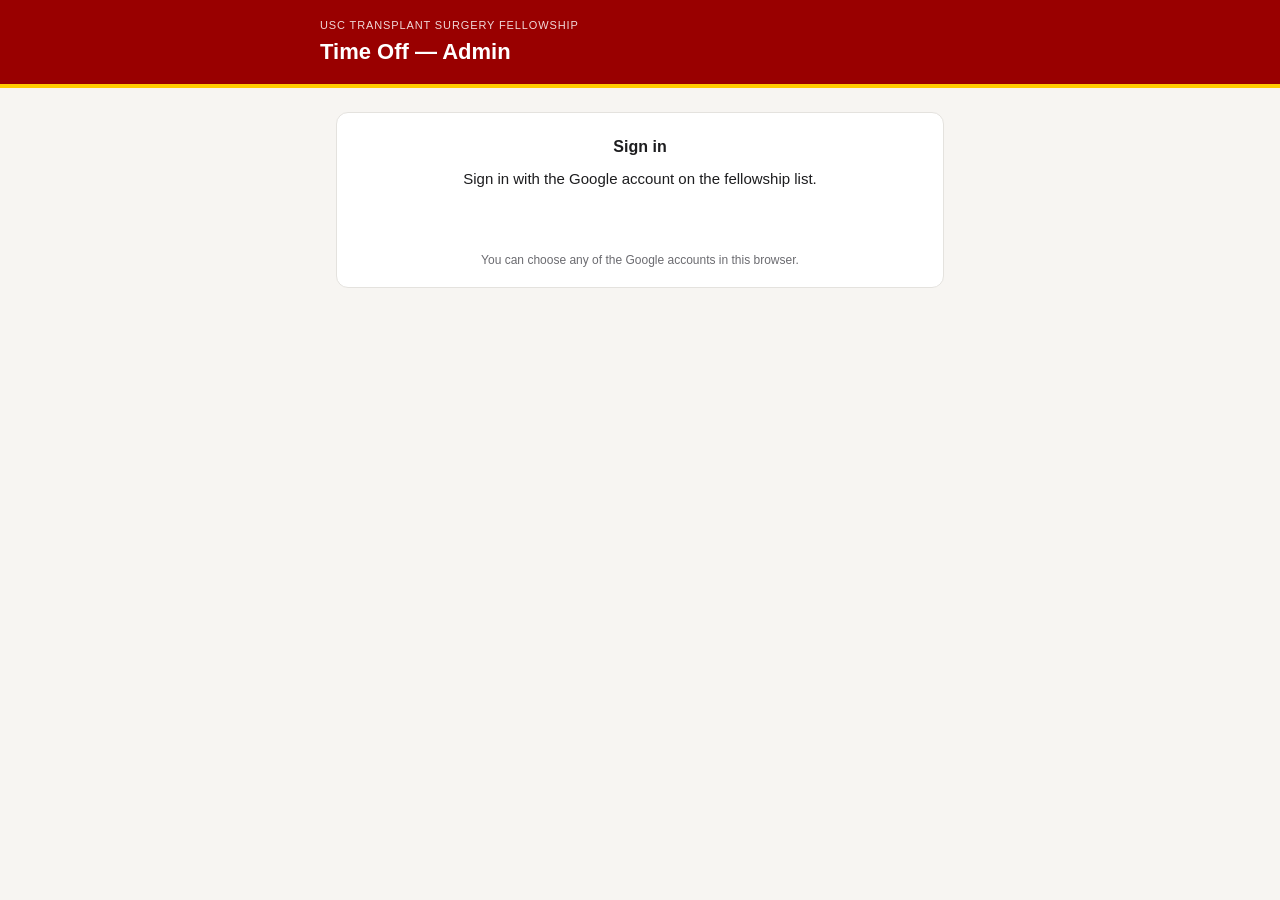
==== admin/index.html @ caee934d "People & access: say why a Google Group status is unknown" ====
<!DOCTYPE html>
<html>
<head>
  <meta charset="utf-8">
  <meta name="viewport" content="width=device-width, initial-scale=1">
  <title>Fellowship Time Off — Admin</title>
  <link rel="icon" href="data:image/svg+xml,%3Csvg xmlns='http://www.w3.org/2000/svg' viewBox='0 0 32 32'%3E%3Crect width='32' height='32' rx='6' fill='%23990000'/%3E%3Cpath d='M9 9h14v3H9zm0 6h14v3H9zm0 6h9v3H9z' fill='%23ffcc00'/%3E%3C/svg%3E">
  <link rel="stylesheet" href="../assets/styles.css">
  <script src="https://accounts.google.com/gsi/client" async></script>
  <script src="../assets/api.js"></script>
</head>
<body>
  <header class="top">
    <div class="top-inner">
      <div class="eyebrow">USC Transplant Surgery Fellowship</div>
      <h1>Time Off — Admin</h1>
      <div class="who" id="who"></div>
    </div>
  </header>

  <div id="auth"><section class="card"><div class="loading">Loading…</div></section></div>
  <main id="app" hidden>
    <section class="card">
      <label class="label" for="month">Month</label>
      <select id="month" aria-label="Month"></select>
      <div class="toolbar">
        <button class="secondary" id="syncBtn" type="button">Sync calendar</button>
        <button class="secondary" id="checkBtn" type="button">Check rules</button>
      </div>
      <div class="syncinfo" id="syncInfo"></div>
    </section>

    <section class="card" id="checkCard" hidden>
      <h2 id="checkTitle">Rule check</h2>
      <div class="status" id="checkStatus" role="status" aria-live="polite"></div>
      <ul class="issues" id="issues"></ul>
    </section>

    <section class="card">
      <h2 id="totalsTitle">Vacation days</h2>
      <table class="totals" id="totals"></table>
      <p class="hint small" id="totalsHint"></p>
    </section>

    <section class="card">
      <h2 id="offTitle">Already off</h2>
      <ul class="offlist" id="offList"></ul>
    </section>

    <section class="card">
      <h2>Make changes</h2>
      <label class="label" for="member">Fellow</label>
      <select id="member" aria-label="Fellow"></select>
      <div class="tabs tabs5" role="tablist">
        <button class="tab" role="tab" data-mode="weekend" type="button">Weekend</button>
        <button class="tab" role="tab" data-mode="vacation" type="button">Vacation</button>
        <button class="tab" role="tab" data-mode="extra" type="button">Extra wknd day</button>
        <button class="tab" role="tab" data-mode="custom" type="button">Custom</button>
        <button class="tab" role="tab" data-mode="remove" type="button">Remove</button>
      </div>
      <label class="override-toggle" id="overrideRow">
        <input type="checkbox" id="override">
        <span><b>Allow even if someone else is off</b><br>Overrides the one-person-off rule. Each service still gets its own cross-cover.</span>
      </label>
      <p class="hint" id="hint"></p>
      <div class="options" id="weekendOptions" role="radiogroup" aria-label="Weekend options"></div>
      <div class="customform" id="customForm">
        <label class="label" for="customLabel">Name of the time off</label>
        <input id="customLabel" type="text" maxlength="80" placeholder="e.g. ASTS Winter Symposium">
        <div class="daterow">
          <div><label class="label" for="customStart">First day</label><input id="customStart" type="date"></div>
          <div><label class="label" for="customEnd">Last day</label><input id="customEnd" type="date"></div>
        </div>
      </div>
      <div class="cal" id="calendar" aria-label="Month calendar"></div>
      <ul class="legend" aria-label="Calendar key">
        <li><span class="swatch tag-other">AB</span> Someone is off (initials)</li>
        <li><span class="swatch tag-mine">AB</span> Selected fellow is off</li>
        <li id="legendSelect"><span class="swatch sel"></span> Selected days</li>
        <li id="legendRemove"><span class="swatch removing"></span> Selected to remove</li>
        <li><span class="swatch wkd"></span> Saturday / Sunday</li>
      </ul>
      <div class="selection" id="selection"></div>
      <button class="primary" id="submit" type="button" disabled>Submit</button>
      <div class="status" id="status" role="status" aria-live="polite"></div>
    </section>

    <section class="card">
      <details id="peopleDetails">
        <summary class="people-summary"><h2>People &amp; access</h2><span class="hint small">Who can use the site, who are admins, and the Google Group</span></summary>
        <div class="status" id="peopleStatus" role="status" aria-live="polite"></div>
        <div id="people"><div class="loading">Loading…</div></div>
      </details>
    </section>
  </main>

  <script>
  (function () {
    var state = { view: null, member: '', mode: 'weekend', weekend: '', picks: {}, confirming: false, override: false, busy: false };
    var DOW = ['Sun', 'Mon', 'Tue', 'Wed', 'Thu', 'Fri', 'Sat'];
    function $(id) { return document.getElementById(id); }
    function el(tag, cls, text) {
      var e = document.createElement(tag);
      if (cls) e.className = cls;
      if (text != null) e.textContent = text;
      return e;
    }
    function clear(node) { while (node.firstChild) node.removeChild(node.firstChild); }
    function addDays(key, n) {
      var p = key.split('-').map(Number);
      return new Date(Date.UTC(p[0], p[1] - 1, p[2] + n)).toISOString().slice(0, 10);
    }
    function dayLabel(key) {
      var p = key.split('-').map(Number);
      return DOW[new Date(Date.UTC(p[0], p[1] - 1, p[2])).getUTCDay()] + ' ' + p[1] + '/' + p[2];
    }
    function initials(name) {
      return String(name).split(/\s+/).filter(Boolean).map(function (w) { return w[0]; }).join('').slice(0, 3).toUpperCase();
    }
    function plural(n, word) { return n + ' ' + word + (n === 1 ? '' : 's'); }
    function picked() { return Object.keys(state.picks).sort(); }

    /* ── server calls ── */
    // One request at a time: a second tap or Enter while waiting is ignored.
    function call(fn, args, onOk) {
      if (state.busy) return;
      state.busy = true;
      document.body.classList.add('busy');
      var done = function () { state.busy = false; state.confirming = false; document.body.classList.remove('busy'); };
      TimeOffApi.run(fn, args, function (res) { done(); onOk(res); if (state.view) renderSelection(); }, function (err) {
          done();
          var lines = [err && err.message ? err.message : String(err)];
          if (!state.view) lines.push('Reload the page to try again.');
          showStatus('error', 'Something went wrong', lines);
          if (state.view) renderSelection();
        });
    }
    function load(month, sync) {
      showStatus('', '', []);
      call(sync ? 'apiAdminSync' : 'apiAdminGetMonth', [month || '', state.member], render);
    }

    /* ── rendering ── */
    function render(view) {
      // A new month starts the custom form fresh, so old dates can't be sent for the wrong month.
      if (!state.view || state.view.month !== view.month) { $('customLabel').value = ''; $('customStart').value = ''; $('customEnd').value = ''; }
      state.view = view;
      state.member = view.member;
      resetSelection();
      renderSelect($('month'), view.months.map(function (m) { return [m.value, m.label]; }), view.month);
      renderSelect($('member'), view.members.map(function (n) { return [n, n]; }), view.member);
      $('syncInfo').textContent = view.sync ? 'Read from Google Calendar ' + view.sync.at + ': ' +
        plural(view.sync.timeOffEvents, 'time-off event') + ', ' + plural(view.sync.serviceEvents, 'service event') + '.' : '';
      renderTotals();
      renderOffList();
      renderActions();
    }

    function renderSelect(sel, options, value) {
      clear(sel);
      options.forEach(function (o) {
        var opt = el('option', null, o[1]);
        opt.value = o[0];
        if (o[0] === value) opt.selected = true;
        sel.appendChild(opt);
      });
    }

    function renderTotals() {
      var t = $('totals');
      clear(t);
      var r = state.view.rules;
      $('totalsTitle').textContent = 'Vacation days, ' + (state.view.tallies[0] ? state.view.tallies[0].yearLabel : '');
      $('totalsHint').textContent = r.countedDays + ' days in any time off that isn’t a weekend (vacation, conferences, …). Limit ' + r.vacationLimit + ' per year.';
      var head = el('tr');
      ['Fellow', 'Used', 'Planned', 'Left'].forEach(function (h) { head.appendChild(el('th', null, h)); });
      t.appendChild(head);
      state.view.tallies.forEach(function (r) {
        var tr = el('tr');
        tr.appendChild(el('td', null, r.name));
        tr.appendChild(el('td', 'num', String(r.used)));
        tr.appendChild(el('td', 'num', String(r.planned)));
        tr.appendChild(el('td', 'num' + (r.remaining <= 3 ? ' low' : ''), String(r.remaining)));
        t.appendChild(tr);
      });
    }

    function renderOffList() {
      $('offTitle').textContent = 'Already off in ' + state.view.monthLabel;
      var list = $('offList');
      clear(list);
      if (!state.view.offPeriods.length) { list.appendChild(el('li', 'empty', 'No one is off this month.')); return; }
      state.view.offPeriods.forEach(function (p) {
        var li = el('li');
        li.appendChild(el('b', null, p.name));
        li.appendChild(document.createTextNode(' (' + p.service + ') — ' + p.reason));
        li.appendChild(el('span', 'when', p.label));
        var cover = el('span', 'cover');
        if (p.crossCover.length) {
          cover.appendChild(document.createTextNode('Cross-cover: '));
          p.crossCover.forEach(function (c, i) {
            if (i) cover.appendChild(document.createTextNode('; '));
            cover.appendChild(el('b', null, c.name));
            cover.appendChild(document.createTextNode(' (' + c.service + (c.partial ? ', ' + c.label : '') + ')'));
          });
        } else {
          cover.classList.add('missing');
          cover.textContent = 'Cross-cover: none on the calendar';
        }
        li.appendChild(cover);
        li.appendChild(overrideForm(p));
        list.appendChild(li);
      });
    }

    /* "Change cross-cover" for one time-off period */
    function overrideForm(p) {
      var d = el('details', 'override');
      d.appendChild(el('summary', null, 'Change cross-cover'));
      var who = el('select');
      renderSelect(who, [['', 'Choose who covers…']].concat(state.view.members.filter(function (n) { return n !== (p.canonicalName || p.name); })
        .map(function (n) { return [n, n]; })), '');
      var days = [];
      for (var k = p.startKey; k <= p.lastKey; k = addDays(k, 1)) days.push([k, dayLabel(k)]);
      var from = el('select'), to = el('select');
      renderSelect(from, days, p.startKey);
      renderSelect(to, days, p.lastKey);
      var row = el('div', 'daterow');
      var f1 = el('div'); f1.appendChild(el('span', 'label', 'From')); f1.appendChild(from);
      var f2 = el('div'); f2.appendChild(el('span', 'label', 'Through')); f2.appendChild(to);
      row.appendChild(f1); row.appendChild(f2);
      var btn = el('button', 'primary small', 'Set cross-cover');
      btn.type = 'button';
      btn.addEventListener('click', function () {
        if (!who.value) { showStatus('error', 'Choose who should cross-cover', []); return; }
        call('apiAdminSetCrossCover', [state.view.month, state.member, p.id, from.value, to.value, who.value], afterChange('Cross-cover updated'));
      });
      var whoLabel = el('span', 'label', 'Cross-cover');
      d.appendChild(whoLabel); d.appendChild(who); d.appendChild(row); d.appendChild(btn);
      return d;
    }

    function resetSelection() {
      state.weekend = '';
      state.picks = {};
      state.confirming = false;
    }

    function renderActions() {
      var v = state.view, mode = state.mode;
      Array.prototype.forEach.call(document.querySelectorAll('.tab'), function (t) {
        t.setAttribute('aria-selected', t.getAttribute('data-mode') === mode ? 'true' : 'false');
      });
      var name = v.member, r = v.rules;
      var hints = {
        weekend: 'Give ' + name + ' a ' + r.weekendDays + ' weekend. Same rules as fellows (' + (r.weekendsPerMonth === 1 ? 'one' : r.weekendsPerMonth) +
          ' per month, one person off at a time unless overridden), but past dates are allowed.',
        vacation: 'Tap days (' + r.vacationDays + ') to give ' + name + ' vacation. ' + name + ' has ' + plural(tallyFor(name).remaining, 'day') + ' left. Past dates are allowed.',
        extra: v.fiveWeekends
          ? v.monthLabel + ' has ' + r.extraWeekendMin + ' weekends. Tap a ' + r.extraWeekendDays + ' to give ' + name + ' an extra weekend day (each day separately).'
          : v.monthLabel + ' has fewer than ' + r.extraWeekendMin + ' weekends, so there are no extra weekend days to assign.',
        custom: 'Add time off for ' + name + ' such as a conference. It is titled "' + name + ' - <name>" and its ' + r.countedDays +
          ' days count toward the ' + r.vacationLimit + ' days.',
        remove: 'Tap ' + name + '’s days (yellow) to remove them, past or future. ' + (r.weekendsRemovedWhole ? 'Weekends are removed whole. ' : '') +
          'Matching cross-cover is removed too.',
      };
      $('hint').textContent = hints[mode];
      $('overrideRow').style.display = mode === 'remove' ? 'none' : '';
      $('override').checked = state.override;
      $('weekendOptions').style.display = mode === 'weekend' ? '' : 'none';
      $('customForm').style.display = mode === 'custom' ? '' : 'none';
      $('legendRemove').style.display = mode === 'remove' ? '' : 'none';
      $('legendSelect').style.display = mode === 'remove' ? 'none' : '';
      if (mode === 'custom') {
        $('customStart').min = v.month + '-01';
        $('customStart').max = v.grid.filter(function (c) { return c.inMonth; }).slice(-1)[0].key;
      }
      renderWeekendOptions();
      renderCalendar();
      renderSelection();
    }

    function tallyFor(name) {
      return state.view.tallies.filter(function (t) { return t.name === name; })[0] || state.view.tally;
    }

    function renderWeekendOptions() {
      var box = $('weekendOptions');
      clear(box);
      if (state.mode !== 'weekend') return;
      (state.override ? state.view.weekendOptionsOverride : state.view.weekendOptions).forEach(function (o) {
        var b = el('button', 'option');
        b.type = 'button';
        b.setAttribute('role', 'radio');
        b.setAttribute('aria-checked', state.weekend === o.startKey ? 'true' : 'false');
        b.disabled = !o.available;
        b.appendChild(el('span', 'dot'));
        var text = el('span');
        text.appendChild(el('b', null, o.label));
        text.appendChild(el('small', null, o.available ? 'Cross-cover: ' + (o.crossCover.join(', ') || 'none needed') : o.reason));
        b.appendChild(text);
        b.addEventListener('click', function () {
          state.weekend = state.weekend === o.startKey ? '' : o.startKey;
          showStatus('', '', []);
          renderCalendar();
          renderWeekendOptions();
          renderSelection();
        });
        box.appendChild(b);
      });
    }

    function customDays() {
      var a = $('customStart').value, b = $('customEnd').value || a, days = [];
      if (!a || b < a) return days;
      for (var k = a; k <= b && days.length < 62; k = addDays(k, 1)) days.push(k);
      return days;
    }

    function cellAction(c) {
      if (state.mode === 'vacation' && (state.override ? c.vacationOkOverride : c.vacationOk)) return function () { togglePicks([c.key]); };
      if (state.mode === 'extra' && (state.override ? c.extraOkOverride : c.extraOk)) return function () { togglePicks([c.key]); };
      if (state.mode === 'remove' && c.removeDays.length) return function () { togglePicks(c.removeDays); };
      return null;
    }

    function renderCalendar() {
      var cal = $('calendar');
      clear(cal);
      DOW.forEach(function (d) { cal.appendChild(el('div', 'dow', d)); });
      var chosen = {};
      if (state.mode === 'weekend' && state.weekend) for (var i = 0; i < state.view.rules.weekendLength; i++) chosen[addDays(state.weekend, i)] = true;
      if (state.mode === 'custom') customDays().forEach(function (k) { chosen[k] = true; });
      state.view.grid.forEach(function (c) {
        var action = cellAction(c);
        var cell = el(action ? 'button' : 'div', 'cell');
        if (action) { cell.type = 'button'; cell.classList.add('ok'); cell.addEventListener('click', action); }
        else if (['vacation', 'extra', 'remove'].indexOf(state.mode) !== -1 && c.inMonth) cell.classList.add('muted');
        if (!c.inMonth) cell.classList.add('out');
        var dow = new Date(c.key + 'T12:00:00Z').getUTCDay();
        if (dow === 0 || dow === 6) cell.classList.add('weekendday');
        if (c.off.some(function (o) { return o.mine; })) cell.classList.add('mine');
        if (chosen[c.key] || (state.picks[c.key] && state.mode !== 'remove')) cell.classList.add('sel');
        if (state.picks[c.key] && state.mode === 'remove') cell.classList.add('sel', 'removing');
        cell.appendChild(el('span', 'num', String(c.day)));
        c.off.forEach(function (o) {
          var tag = el('span', 'tag', initials(o.name));
          tag.title = o.name + (o.reason ? ' – ' + o.reason : '');
          cell.appendChild(tag);
        });
        cell.setAttribute('aria-label', dayLabel(c.key) + (c.off.length ? ', off: ' + c.off.map(function (o) { return o.name; }).join(', ') : ''));
        cal.appendChild(cell);
      });
    }

    function togglePicks(days) {
      var allOn = days.every(function (d) { return state.picks[d]; });
      days.forEach(function (d) { if (allOn) delete state.picks[d]; else state.picks[d] = true; });
      state.confirming = false;
      showStatus('', '', []);
      renderCalendar();
      renderSelection();
    }

    function renderSelection() {
      var box = $('selection'), btn = $('submit'), mode = state.mode, name = state.view.member;
      clear(box);
      var days = picked(), text = '', label = 'Submit', enabled = false;
      if (mode === 'weekend') {
        enabled = !!state.weekend;
        text = state.weekend ? 'Weekend for ' + name + ': ' + dayLabel(state.weekend) + ' – ' + dayLabel(addDays(state.weekend, state.view.rules.weekendLength - 1)) : '';
        label = 'Add weekend';
      } else if (mode === 'vacation' || mode === 'extra') {
        enabled = days.length > 0;
        text = days.length ? (mode === 'vacation' ? 'Vacation' : 'Extra weekend days') + ' for ' + name + ': ' + days.map(dayLabel).join(', ') : '';
        label = !days.length ? (mode === 'vacation' ? 'Add vacation days' : 'Add extra weekend days')
          : mode === 'vacation' ? 'Add ' + plural(days.length, 'vacation day') : 'Add ' + plural(days.length, 'extra weekend day');
      } else if (mode === 'custom') {
        var cd = customDays(), lbl = $('customLabel').value.trim();
        enabled = cd.length > 0 && !!lbl;
        text = cd.length ? '"' + name + ' - ' + (lbl || '…') + '": ' + dayLabel(cd[0]) + (cd.length > 1 ? ' – ' + dayLabel(cd[cd.length - 1]) : '') +
          ' (' + plural(cd.filter(function (k) { var w = new Date(k + 'T12:00:00Z').getUTCDay(); return w > 0 && w < 6; }).length, 'weekday') + ' counted)' : '';
        label = 'Add time off';
      } else {
        enabled = days.length > 0;
        text = days.length ? 'Remove from ' + name + ': ' + days.map(dayLabel).join(', ') : '';
        label = !days.length ? 'Remove' : state.confirming ? 'Tap again to confirm removing ' + plural(days.length, 'day') : 'Remove ' + plural(days.length, 'day');
      }
      if (text) box.appendChild(el('span', null, text));
      btn.disabled = !enabled;
      btn.textContent = label;
      btn.classList.toggle('danger', mode === 'remove');
    }

    function showStatus(kind, title, lines) {
      var box = $('status');
      clear(box);
      if (!kind) return;
      var div = el('div', 'box ' + kind);
      div.appendChild(el('b', null, title));
      if (lines.length) {
        var ul = el('ul');
        lines.forEach(function (l) { ul.appendChild(el('li', null, l)); });
        div.appendChild(ul);
      }
      box.appendChild(div);
      box.scrollIntoView({ behavior: 'smooth', block: 'nearest' });
    }

    function afterChange(title) {
      return function (res) {
        if (!res.ok) { showStatus('error', 'Not saved', res.errors); return; }
        markIssuesStale();
        render(res.view);
        showStatus('ok', title, res.lines.concat(res.notes || []));
      };
    }

    function submit() {
      if (!state.view || state.busy) return;
      var m = state.view.month, who = state.member, mode = state.mode;
      var ov = state.override && mode !== 'remove';
      if (mode === 'weekend') call('apiAdminRequestWeekend', [m, who, state.weekend, ov], afterChange('Added to the calendar'));
      else if (mode === 'vacation') call('apiAdminRequestVacation', [m, who, picked(), ov], afterChange('Added to the calendar'));
      else if (mode === 'extra') call('apiAdminAddExtraWeekendDays', [m, who, picked(), ov], afterChange('Added to the calendar'));
      else if (mode === 'custom') {
        var cd = customDays();
        call('apiAdminAddCustom', [m, who, $('customLabel').value, cd[0], cd[cd.length - 1], ov], function (res) {
          afterChange('Added to the calendar')(res);
          if (res.ok) { $('customLabel').value = ''; $('customStart').value = ''; $('customEnd').value = ''; renderSelection(); }
        });
      } else {
        if (!state.confirming) { state.confirming = true; renderSelection(); return; }
        call('apiAdminRemove', [m, who, picked()], afterChange('Removed from the calendar'));
      }
    }

    function renderIssues(res, scroll) {
      $('checkCard').hidden = false;
      $('checkTitle').textContent = 'Rule check, ' + res.yearLabel + ': ' + (res.issues.length ? plural(res.issues.length, 'issue') : 'no issues');
      var list = $('issues');
      clear(list);
      if (!res.issues.length) list.appendChild(el('li', 'empty', 'Everything on the calendar follows the rules.'));
      if (res.overridden) list.appendChild(el('li', 'empty', plural(res.overridden, 'overlap') + ' approved (admin override or marked as intended) ' +
        (res.overridden === 1 ? 'is' : 'are') + ' not listed.'));
      res.issues.forEach(function (i) {
        var li = el('li');
        li.appendChild(el('span', 'when', dayLabel(i.startKey)));
        li.appendChild(document.createTextNode(i.message));
        if (i.fixes && i.fixes.length) {
          var box = el('div', 'fixes');
          i.fixes.forEach(function (f) { box.appendChild(fixControl(f)); });
          li.appendChild(box);
        }
        if (i.hint) li.appendChild(el('span', 'fixhint', i.hint));
        list.appendChild(li);
      });
      if (scroll !== false) $('checkCard').scrollIntoView({ behavior: 'smooth', block: 'start' });
    }

    /* One fix button (with a list to choose from, if it has choices). Changes that remove something ask twice. */
    function fixControl(f) {
      var row = el('div', 'fix'), sel = null;
      if (f.choices) {
        row.appendChild(el('span', 'fixlabel', f.label));
        sel = el('select');
        sel.setAttribute('aria-label', f.label);
        renderSelect(sel, f.choices.map(function (c) { return [c.value, c.label]; }), f.choices[0].value);
        row.appendChild(sel);
      }
      var btn = el('button', 'secondary small' + (f.type === 'approve' ? '' : ' fixbtn'), f.button || f.label);
      btn.type = 'button';
      var details = el('ul', 'fixdetails');
      details.hidden = true;
      (f.details || []).forEach(function (d) { details.appendChild(el('li', null, d)); });
      var armed = false;
      btn.addEventListener('click', function () {
        if (!state.view || state.busy) return;
        if (f.confirm && !armed) {
          armed = true;
          btn.textContent = 'Tap again to confirm';
          btn.classList.add('armed');
          details.hidden = !(f.details || []).length;
          return;
        }
        call('apiAdminFix', [state.view.month, state.member, f, sel ? sel.value : ''], function (res) {
          if (!res.ok) {
            armed = false; btn.textContent = f.button || f.label; btn.classList.remove('armed');
            showCheckStatus('error', 'Not changed', res.errors);
            return;
          }
          render(res.view);
          renderIssues(res.check, false);
          showCheckStatus('ok', 'Fixed', res.lines);
        });
      });
      if (sel) sel.addEventListener('change', function () { armed = false; btn.textContent = f.button || f.label; btn.classList.remove('armed'); details.hidden = true; });
      row.appendChild(btn);
      row.appendChild(details);
      return row;
    }

    function showCheckStatus(kind, title, lines) {
      var box = $('checkStatus');
      clear(box);
      if (!kind) return;
      var div = el('div', 'box ' + kind);
      div.appendChild(el('b', null, title));
      if (lines.length) {
        var ul = el('ul');
        lines.forEach(function (l) { ul.appendChild(el('li', null, l)); });
        div.appendChild(ul);
      }
      box.appendChild(div);
      $('checkCard').scrollIntoView({ behavior: 'smooth', block: 'start' });
    }

    // After any change the rule check may be out of date, so hide it until it's run again.
    function markIssuesStale() { $('checkCard').hidden = true; }

    /* ── People & access ── */
    var people = null, peopleEdit = '', peopleLoaded = false;

    function loadPeople() {
      if (state.busy) { setTimeout(loadPeople, 300); return; }
      call('apiAdminGetPeople', [], function (p) { people = p; peopleLoaded = true; renderPeople(); });
    }

    function changePeople(change) {
      call('apiAdminChangePeople', [change], function (res) {
        if (!res.ok) { showPeopleStatus('error', 'Not changed', res.errors); return; }
        people = res.people;
        peopleEdit = '';
        renderPeople();
        showPeopleStatus('ok', 'Saved', res.lines);
        if (/fellow/.test(change.type) && state.view) {
          // The fellow picker and totals above come from the list: refresh them.
          if (!people.fellows.some(function (f) { return f.name === state.member; })) state.member = '';
          load(state.view.month, false);
        }
      });
    }

    function showPeopleStatus(kind, title, lines) {
      var box = $('peopleStatus');
      clear(box);
      if (!kind) return;
      var div = el('div', 'box ' + kind);
      div.appendChild(el('b', null, title));
      if (lines.length) { var ul = el('ul'); lines.forEach(function (l) { ul.appendChild(el('li', null, l)); }); div.appendChild(ul); }
      box.appendChild(div);
    }

    function smallButton(text, cls, fn) {
      var b = el('button', 'secondary small ' + (cls || ''), text);
      b.type = 'button';
      b.addEventListener('click', fn);
      return b;
    }
    // Buttons that remove someone ask twice.
    function confirmButton(text, fn) {
      var armed = false, b = smallButton(text, '', function () {
        if (!armed) { armed = true; b.textContent = 'Tap again to confirm'; b.classList.add('armed'); return; }
        fn();
      });
      return b;
    }
    function field(label, value, placeholder, type) {
      var wrap = el('label', 'people-field');
      wrap.appendChild(el('span', 'label', label));
      var i = el('input');
      i.type = type || 'text'; i.value = value || ''; i.placeholder = placeholder || ''; i.autocomplete = 'off';
      wrap.appendChild(i);
      return { wrap: wrap, input: i };
    }

    /* Add or edit a fellow. f = null to add. */
    function fellowForm(f) {
      var form = el('div', 'people-form');
      var name = field('Name, exactly as in calendar titles', f && f.name, 'e.g. Dylan Russell');
      var email = field('Google account email they sign in with', f && f.email, 'name@gmail.com', 'email');
      var aliases = field('Other spellings in old calendar events (optional, comma-separated)', f && f.aliases.join(', '), 'e.g. Ellie Heidorn');
      [name, email, aliases].forEach(function (x) { form.appendChild(x.wrap); });
      var row = el('div', 'people-actions');
      row.appendChild(smallButton(f ? 'Save' : 'Add fellow', 'strong', function () {
        changePeople(f ? { type: 'edit-fellow', key: f.email, name: name.input.value, email: email.input.value, aliases: aliases.input.value }
                       : { type: 'add-fellow', name: name.input.value, email: email.input.value, aliases: aliases.input.value });
      }));
      if (f) row.appendChild(smallButton('Cancel', '', function () { peopleEdit = ''; renderPeople(); }));
      form.appendChild(row);
      return form;
    }

    function renderPeople() {
      var box = $('people');
      clear(box);
      if (!people) return;

      box.appendChild(el('h3', 'people-h', 'Fellows (' + people.fellows.length + ')'));
      var note = el('p', 'hint small', 'Fellows sign in with the email below and must also be members of the Google Group ' + people.groupEmail +
        '. Google doesn’t let the site add or remove group members, so do that on the group’s page' + (people.groupMembersUrl ? ': ' : '.'));
      if (people.groupMembersUrl) { var a = el('a', null, 'open the group’s members'); a.href = people.groupMembersUrl; a.target = '_blank'; a.rel = 'noopener'; note.appendChild(a); note.appendChild(document.createTextNode('.')); }
      box.appendChild(note);
      var list = el('ul', 'people-list');
      people.fellows.forEach(function (f) {
        var li = el('li');
        if (peopleEdit === f.email) { li.appendChild(fellowForm(f)); list.appendChild(li); return; }
        li.appendChild(el('b', null, f.name));
        var chip = f.inGroup === true ? el('span', 'chip ok', 'In Google Group') : f.inGroup === false ? el('span', 'chip bad', 'Not in Google Group') : el('span', 'chip muted', 'Group status unknown');
        li.appendChild(chip);
        li.appendChild(el('span', 'people-email', f.email));
        if (f.inGroup == null) li.appendChild(el('span', 'people-email', 'Google’s group check didn’t answer' + (f.groupError ? ' (' + f.groupError + ')' : '') + '. Usually temporary: press Sync calendar or reload in a minute.'));
        if (f.aliases.length) li.appendChild(el('span', 'people-email', 'Also written: ' + f.aliases.join(', ')));
        var row = el('div', 'people-actions');
        row.appendChild(smallButton('Edit', '', function () { peopleEdit = f.email; showPeopleStatus('', '', []); renderPeople(); }));
        row.appendChild(confirmButton('Remove', function () { changePeople({ type: 'remove-fellow', key: f.email }); }));
        li.appendChild(row);
        list.appendChild(li);
      });
      if (!people.fellows.length) list.appendChild(el('li', 'empty', 'No fellows yet.'));
      box.appendChild(list);
      var add = el('details', 'override people-add');
      add.appendChild(el('summary', null, 'Add a fellow'));
      add.appendChild(fellowForm(null));
      box.appendChild(add);

      box.appendChild(el('h3', 'people-h', 'Admins (' + people.admins.length + ')'));
      box.appendChild(el('p', 'hint small', 'Admins can use this page. They don’t need to be fellows or in the Google Group.'));
      var admins = el('ul', 'people-list');
      people.admins.forEach(function (a) {
        var li = el('li');
        li.appendChild(el('b', null, a.email));
        if (a.owner) li.appendChild(el('span', 'chip muted', 'Fellowship account · always an admin'));
        if (a.you) li.appendChild(el('span', 'chip muted', 'You'));
        if (!a.owner && !a.you) { var row = el('div', 'people-actions'); row.appendChild(confirmButton('Remove admin', function () { changePeople({ type: 'remove-admin', email: a.email }); })); li.appendChild(row); }
        admins.appendChild(li);
      });
      box.appendChild(admins);
      var addAdmin = el('div', 'people-form people-inline');
      var adminEmail = field('Add an admin (Google account email)', '', 'name@gmail.com', 'email');
      addAdmin.appendChild(adminEmail.wrap);
      addAdmin.appendChild(smallButton('Add admin', 'strong', function () { changePeople({ type: 'add-admin', email: adminEmail.input.value }); }));
      box.appendChild(addAdmin);

      if (people.log.length) {
        box.appendChild(el('h3', 'people-h', 'Recent changes'));
        var log = el('ul', 'people-log');
        people.log.forEach(function (x) { log.appendChild(el('li', null, x.at + ' · ' + x.by + ': ' + x.what)); });
        box.appendChild(log);
      }
    }

    /* ── wiring ── */
    $('month').addEventListener('change', function (e) { if (!state.view) return; markIssuesStale(); load(e.target.value, false); });
    $('member').addEventListener('change', function (e) { if (!state.view) return; state.member = e.target.value; load(state.view.month, false); });
    $('syncBtn').addEventListener('click', function () { markIssuesStale(); load(state.view ? state.view.month : '', true); });
    $('checkBtn').addEventListener('click', function () {
      call('apiAdminCheckRules', [state.view ? state.view.month : ''], function (res) { showCheckStatus('', '', []); renderIssues(res); });
    });
    Array.prototype.forEach.call(document.querySelectorAll('.tab'), function (t) {
      t.addEventListener('click', function () {
        if (!state.view || state.busy) return;
        state.mode = t.getAttribute('data-mode');
        resetSelection();
        showStatus('', '', []);
        renderActions();
      });
    });
    ['customLabel', 'customStart', 'customEnd'].forEach(function (id) {
      $(id).addEventListener('input', function () {
        if (!state.view) return;
        if (id === 'customStart' && (!$('customEnd').value || $('customEnd').value < $('customStart').value)) $('customEnd').value = $('customStart').value;
        renderCalendar();
        renderSelection();
      });
    });
    $('override').addEventListener('change', function (e) {
      if (!state.view) return;
      state.override = e.target.checked;
      state.weekend = '';
      state.picks = {};
      showStatus('', '', []);
      renderActions();
    });
    $('submit').addEventListener('click', submit);
    $('peopleDetails').addEventListener('toggle', function () { if ($('peopleDetails').open && !peopleLoaded) loadPeople(); });
    TimeOffApi.start({ need: 'admin', fellowUrl: '../', onReady: function () { load('', true); } });
  })();
  </script>
</body>
</html>
---- assets/styles.css ----
:root {
  --cardinal: #990000;
  --cardinal-soft: #f6e6e6;
  --gold: #ffcc00;
  --gold-soft: #fff4cc;
  --ink: #1d1d1f;
  --muted: #6b6b70;
  --line: #e4e2de;
  --bg: #f7f5f2;
  --card: #ffffff;
  --ok: #1d7a46;
  --ok-soft: #e5f3eb;
  --err: #b3261e;
  --err-soft: #fbe9e7;
  --radius: 12px;
}
@media (prefers-color-scheme: dark) {
  :root {
    --cardinal: #ff8a80;
    --cardinal-soft: #3a2223;
    --gold: #ffd54f;
    --gold-soft: #3a3320;
    --ink: #f1efec;
    --muted: #a6a3a0;
    --line: #34322f;
    --bg: #1b1a19;
    --card: #252321;
    --ok: #7bd3a0;
    --ok-soft: #1f3328;
    --err: #ff8a80;
    --err-soft: #3a2223;
  }
}

* { box-sizing: border-box; }
body {
  margin: 0;
  background: var(--bg);
  color: var(--ink);
  font: 15px/1.45 -apple-system, BlinkMacSystemFont, "Segoe UI", Helvetica, Arial, sans-serif;
}
.top {
  background: #990000;
  color: #fff;
  padding: 18px 16px 14px;
  border-bottom: 4px solid #ffcc00;
}
.top-inner, main, #auth { max-width: 640px; margin: 0 auto; }
#auth { padding: 12px 16px 0; }
#auth[hidden] { display: none; }
.eyebrow { font-size: 11px; letter-spacing: .08em; text-transform: uppercase; opacity: .85; }
h1 { margin: 2px 0 0; font-size: 22px; }
.who { font-size: 13px; opacity: .9; margin-top: 2px; }
main { padding: 12px 16px 40px; }

.card {
  background: var(--card);
  border: 1px solid var(--line);
  border-radius: var(--radius);
  padding: 14px 16px;
  margin-top: 12px;
}
h2 { font-size: 16px; margin: 0 0 10px; }
.label { display: block; font-size: 13px; color: var(--muted); margin-bottom: 4px; }
select {
  width: 100%;
  font: inherit;
  padding: 10px 12px;
  border-radius: 10px;
  border: 1px solid var(--line);
  background: var(--card);
  color: var(--ink);
}

/* vacation tally */
.tally-head { font-size: 13px; color: var(--muted); margin-bottom: 8px; }
.stats { display: grid; grid-template-columns: repeat(3, 1fr); gap: 8px; }
.stat { background: var(--bg); border-radius: 10px; padding: 8px 10px; }
.stat b { display: block; font-size: 22px; line-height: 1.1; font-variant-numeric: tabular-nums; }
.stat span { font-size: 12px; color: var(--muted); }
.stat.remaining b { color: var(--cardinal); }

/* who is off */
.offlist { list-style: none; margin: 0; padding: 0; }
.offlist li { padding: 8px 0; border-top: 1px solid var(--line); }
.offlist li:first-child { border-top: 0; padding-top: 0; }
.offlist .when { display: block; font-size: 13px; color: var(--muted); }
.offlist .you { font-size: 11px; font-weight: 600; background: var(--gold-soft); padding: 1px 6px; border-radius: 4px; margin-left: 4px; }
.empty { color: var(--muted); margin: 0; }

.offlist .cover { display: block; font-size: 13px; margin-top: 2px; }
.offlist .cover.missing { color: var(--err); }

/* tabs */
.tabs { display: grid; grid-template-columns: repeat(3, 1fr); background: var(--bg); border-radius: 10px; padding: 3px; margin-bottom: 10px; }
.tab {
  font: inherit; font-weight: 600; border: 0; background: transparent; color: var(--muted);
  padding: 9px 0; border-radius: 8px; cursor: pointer;
}
.tab[aria-selected="true"] { background: var(--card); color: var(--ink); box-shadow: 0 1px 2px rgba(0,0,0,.12); }
.hint { font-size: 13px; color: var(--muted); margin: 0 0 10px; }

/* weekend options */
.options { display: grid; gap: 6px; margin-bottom: 12px; }
.option {
  display: flex; gap: 10px; align-items: flex-start; text-align: left;
  font: inherit; color: var(--ink); background: var(--card);
  border: 1px solid var(--line); border-radius: 10px; padding: 10px 12px; cursor: pointer; width: 100%;
}
.option .dot { flex: 0 0 18px; height: 18px; border-radius: 50%; border: 2px solid var(--muted); margin-top: 1px; }
.option[aria-checked="true"] { border-color: var(--cardinal); background: var(--cardinal-soft); }
.option[aria-checked="true"] .dot { border-color: var(--cardinal); background: radial-gradient(var(--cardinal) 45%, transparent 50%); }
.option:disabled { cursor: not-allowed; opacity: .55; }
.option small { display: block; color: var(--muted); font-size: 12px; }

/* month grid */
.cal { display: grid; grid-template-columns: repeat(7, 1fr); gap: 4px; margin-bottom: 12px; }
.dow { font-size: 11px; color: var(--muted); text-align: center; padding-bottom: 2px; }
.cell {
  font: inherit; color: var(--ink);
  min-height: 50px; padding: 4px 2px; border-radius: 8px;
  border: 1px solid var(--line); background: var(--card);
  display: flex; flex-direction: column; align-items: center; justify-content: flex-start; gap: 2px;
}
.cell .num { font-size: 13px; font-weight: 600; font-variant-numeric: tabular-nums; }
.cell .tag { font-size: 10px; line-height: 1.2; padding: 1px 4px; border-radius: 4px; background: var(--cardinal-soft); color: var(--cardinal); max-width: 100%; overflow: hidden; text-overflow: ellipsis; white-space: nowrap; }
.cell.mine .tag { background: var(--gold-soft); color: var(--ink); }
.cell.out { opacity: .4; }
.cell.past { opacity: .45; }
.cell.muted { opacity: .4; }
button.cell.ok { border-color: var(--muted); }
.cell.weekendday { background: var(--bg); }
button.cell { cursor: pointer; }
button.cell.ok:hover { border-color: var(--cardinal); }
.cell.sel { background: var(--cardinal); border-color: var(--cardinal); color: #fff; }
.cell.sel .tag { background: rgba(255,255,255,.25); color: #fff; }

/* calendar key */
.legend { list-style: none; margin: -4px 0 12px; padding: 0; display: grid; grid-template-columns: 1fr 1fr; gap: 6px 12px; font-size: 12px; color: var(--muted); }
.legend li { display: flex; align-items: center; gap: 6px; }
.swatch { flex: 0 0 auto; display: inline-flex; align-items: center; justify-content: center; min-width: 22px; height: 16px;
  border-radius: 4px; font-size: 10px; font-weight: 600; border: 1px solid var(--line); }
.swatch.tag-other { background: var(--cardinal-soft); color: var(--cardinal); border-color: transparent; padding: 0 3px; }
.swatch.tag-mine { background: var(--gold-soft); color: var(--ink); border-color: transparent; padding: 0 3px; }
.swatch.sel { background: var(--cardinal); border-color: var(--cardinal); }
.swatch.wkd { background: var(--bg); }
.swatch.removing { background: #b3261e; border-color: #b3261e; }

/* selection + submit */
.selection { font-size: 14px; margin-bottom: 10px; min-height: 1.4em; }
.primary {
  width: 100%; font: inherit; font-weight: 700; color: #fff; background: #990000;
  border: 0; border-radius: 10px; padding: 12px; cursor: pointer;
}
.primary.danger { background: #b3261e; }
.cell.removing { background: #b3261e; border-color: #b3261e; text-decoration: line-through; }
.primary:disabled { background: var(--line); color: var(--muted); cursor: not-allowed; }
.status { margin-top: 10px; }
.status:empty { display: none; }
.status .box { border-radius: 10px; padding: 10px 12px; font-size: 14px; }
.status .box.ok { background: var(--ok-soft); color: var(--ok); }
.status .box.error { background: var(--err-soft); color: var(--err); }
.status ul { margin: 6px 0 0; padding-left: 18px; }

/* admin page */
.toplink { color: #fff; font-weight: 600; }
.toolbar { display: grid; grid-template-columns: 1fr 1fr; gap: 8px; margin-top: 10px; }
.secondary {
  font: inherit; font-weight: 600; color: var(--cardinal); background: var(--card);
  border: 1px solid var(--cardinal); border-radius: 10px; padding: 10px; cursor: pointer;
}
.syncinfo { font-size: 12px; color: var(--muted); margin-top: 8px; }
.syncinfo:empty { display: none; }
.issues { list-style: none; margin: 0; padding: 0; font-size: 14px; }
.issues li { padding: 8px 0; border-top: 1px solid var(--line); }
.issues li:first-child { border-top: 0; padding-top: 0; }
.issues .when { display: block; font-size: 12px; color: var(--muted); }
.issues .secondary.small { padding: 6px 10px; font-size: 13px; text-align: left; }
.issues .fixes { display: grid; gap: 6px; margin-top: 8px; }
.issues .fix { display: flex; flex-wrap: wrap; gap: 6px; align-items: center; }
.issues .fixlabel { font-size: 13px; font-weight: 600; flex-basis: 100%; }
.issues .fix select { width: auto; flex: 1 1 160px; padding: 6px 8px; font-size: 13px; }
.issues .secondary.armed { background: var(--err); border-color: var(--err); color: #fff; }
.issues .fixdetails { flex-basis: 100%; margin: 0; padding-left: 18px; font-size: 12px; color: var(--muted); }
.issues .fixdetails li, .issues .fixdetails li:first-child { padding: 1px 0; border-top: 0; }
.issues .fixhint { display: block; font-size: 12px; color: var(--muted); margin-top: 6px; }
#checkStatus { margin: 0 0 10px; }
.totals { width: 100%; border-collapse: collapse; font-size: 14px; }
.totals th { text-align: left; font-size: 12px; color: var(--muted); font-weight: 600; padding: 0 0 6px; }
.totals td { padding: 6px 0; border-top: 1px solid var(--line); }
.totals th:not(:first-child), .totals td.num { text-align: right; font-variant-numeric: tabular-nums; width: 64px; }
.totals td.low { color: var(--err); font-weight: 700; }
.hint.small { font-size: 12px; margin: 8px 0 0; }
.override { margin-top: 6px; font-size: 13px; }
.override summary { cursor: pointer; color: var(--cardinal); font-weight: 600; }
.override[open] { background: var(--bg); border-radius: 10px; padding: 8px 10px 10px; }
.override select { margin-bottom: 6px; padding: 8px 10px; }
.override .label { margin-top: 6px; }
.daterow { display: grid; grid-template-columns: 1fr 1fr; gap: 8px; }
.primary.small { padding: 9px; font-size: 14px; margin-top: 4px; }
.tabs5 { display: flex; flex-wrap: wrap; margin-top: 12px; }
.tabs5 .tab { flex: 1 1 30%; font-size: 13px; padding: 8px 4px; }
.override-toggle { display: flex; gap: 10px; align-items: flex-start; font-size: 13px; color: var(--muted);
  background: var(--gold-soft); border-radius: 10px; padding: 8px 10px; margin-bottom: 10px; cursor: pointer; }
.override-toggle b { color: var(--ink); }
.override-toggle input { margin-top: 2px; width: 18px; height: 18px; accent-color: #990000; flex: 0 0 auto; }
.customform { margin-bottom: 12px; }
.customform input {
  width: 100%; font: inherit; padding: 9px 10px; border-radius: 10px;
  border: 1px solid var(--line); background: var(--card); color: var(--ink); margin-bottom: 8px;
}

.loading { color: var(--muted); font-size: 14px; }
body.busy main { opacity: .6; pointer-events: none; }
.denied p { margin: 0; }

/* sign-in and account line */
.auth-card { text-align: center; padding: 22px 16px 18px; }
.auth-card p { margin: 0 0 10px; }
.auth-card .gsi-button { min-height: 44px; margin: 10px 0 8px; display: flex; justify-content: center; }
.linkbtn { font: inherit; color: inherit; background: none; border: 0; padding: 0; text-decoration: underline; cursor: pointer; }
.auth-card .linkbtn { color: var(--cardinal); font-weight: 600; text-decoration: none; }
.who .linkbtn { color: #fff; }

/* People & access (admin page) */
.people-summary { cursor: pointer; list-style: none; }
.people-summary::-webkit-details-marker { display: none; }
.people-summary h2 { display: inline; margin: 0 8px 0 0; }
.people-summary h2::before { content: '▸ '; color: var(--muted); }
details[open] > .people-summary h2::before { content: '▾ '; }
.people-summary .hint { display: block; margin-top: 4px; }
#peopleStatus { margin: 10px 0 0; }
.people-h { font-size: 15px; margin: 16px 0 4px; }
.people-list { list-style: none; margin: 6px 0 0; padding: 0; font-size: 14px; }
.people-list li { padding: 8px 0; border-top: 1px solid var(--line); }
.people-list li:first-child { border-top: 0; }
.people-email { display: block; font-size: 13px; color: var(--muted); overflow-wrap: anywhere; }
.chip { display: inline-block; font-size: 11px; font-weight: 600; padding: 1px 6px; border-radius: 4px; margin-left: 6px; vertical-align: 1px; }
.chip.ok { background: var(--ok-soft); color: var(--ok); }
.chip.bad { background: var(--err-soft); color: var(--err); }
.chip.muted { background: var(--bg); color: var(--muted); }
.people-actions { display: flex; flex-wrap: wrap; gap: 6px; margin-top: 6px; }
.people-actions .secondary.small, .people-inline .secondary.small { padding: 6px 12px; font-size: 13px; }
.secondary.strong { background: var(--cardinal); color: #fff; }
.secondary.armed { background: var(--err); border-color: var(--err); color: #fff; }
.people-field { display: block; margin-bottom: 8px; }
.people-field input {
  width: 100%; font: inherit; padding: 9px 10px; border-radius: 10px;
  border: 1px solid var(--line); background: var(--card); color: var(--ink);
}
.people-add { margin-top: 10px; }
.people-inline { margin-top: 8px; }
.people-log { list-style: none; margin: 4px 0 0; padding: 0; font-size: 12px; color: var(--muted); }
.people-log li { padding: 3px 0; }

/* ── phones ── */
/* Long emails wrap instead of making the page scroll sideways. */
.people-list b { overflow-wrap: anywhere; }
/* The pickers in Check rules fixes may shrink on very narrow screens (their longest option set their width). */
.issues .fix { min-width: 0; }
.issues .fix select { min-width: 0; max-width: 100%; }
/* Header links (Admin view, Sign out): a taller tap area, same look. */
.who a, .who .linkbtn { display: inline-block; padding: 8px 0; margin: -8px 0; }
/* iPhones zoom in when a menu or text box with text under 16px is tapped, and stay zoomed. */
@media (max-width: 700px) { select, input, textarea { font-size: 16px !important; } }
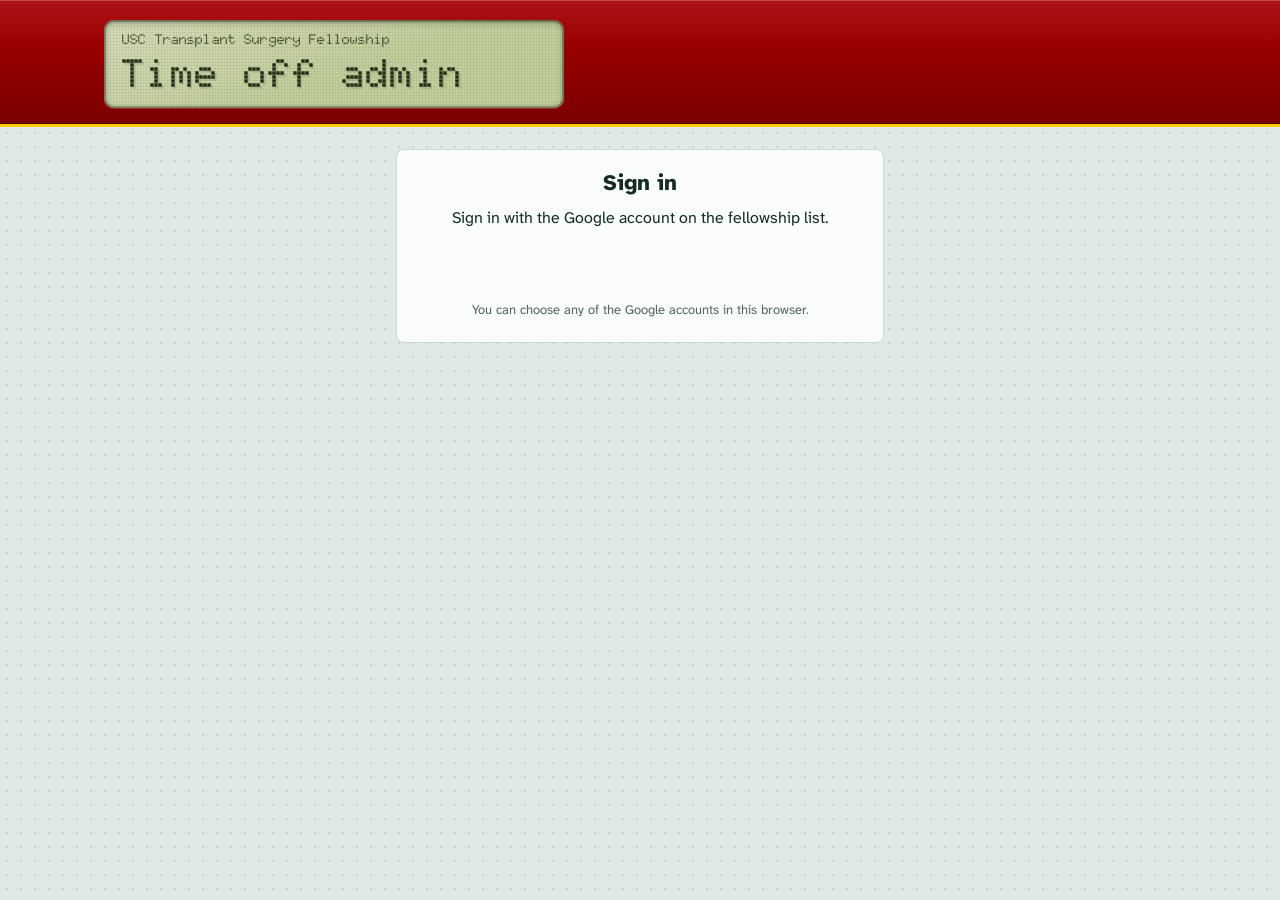
==== commit 52c4e3a9: "Redesign: admin page (pager header, two columns on computers, original order on phones)" ====
--- a/admin/index.html
+++ b/admin/index.html
@@ -1,10 +1,13 @@
 <!DOCTYPE html>
-<html>
+<html lang="en">
 <head>
   <meta charset="utf-8">
   <meta name="viewport" content="width=device-width, initial-scale=1">
   <title>Fellowship Time Off — Admin</title>
-  <link rel="icon" href="data:image/svg+xml,%3Csvg xmlns='http://www.w3.org/2000/svg' viewBox='0 0 32 32'%3E%3Crect width='32' height='32' rx='6' fill='%23990000'/%3E%3Cpath d='M9 9h14v3H9zm0 6h14v3H9zm0 6h9v3H9z' fill='%23ffcc00'/%3E%3C/svg%3E">
+  <link rel="icon" href="data:image/svg+xml,%3Csvg xmlns='http://www.w3.org/2000/svg' viewBox='0 0 32 32'%3E%3Crect width='32' height='32' rx='8' fill='%23990000'/%3E%3Crect x='5' y='7' width='22' height='13' rx='3' fill='%23c3ce9c'/%3E%3Cpath d='M8 11h2v2H8zm3 0h2v2h-2zm3 0h2v2h-2zm-6 4h2v2H8zm3 0h2v2h-2z' fill='%23232c17'/%3E%3Crect x='9' y='24' width='14' height='3' rx='1.5' fill='%23ffcc00'/%3E%3C/svg%3E">
+  <meta name="theme-color" content="#990000">
+  <link rel="preload" href="../assets/fonts/doto.woff2" as="font" type="font/woff2" crossorigin>
+  <link rel="preload" href="../assets/fonts/atkinson-hyperlegible-next.woff2" as="font" type="font/woff2" crossorigin>
   <link rel="stylesheet" href="../assets/styles.css">
   <script src="https://accounts.google.com/gsi/client" async></script>
   <script src="../assets/api.js"></script>
@@ -12,15 +15,18 @@
 <body>
   <header class="top">
     <div class="top-inner">
-      <div class="eyebrow">USC Transplant Surgery Fellowship</div>
-      <h1>Time Off — Admin</h1>
+      <div class="lcd">
+        <div class="eyebrow">USC Transplant Surgery Fellowship</div>
+        <h1>Time off admin</h1>
+      </div>
       <div class="who" id="who"></div>
     </div>
   </header>
 
   <div id="auth"><section class="card"><div class="loading">Loading…</div></section></div>
-  <main id="app" hidden>
-    <section class="card">
+  <main id="app" class="split admin" hidden>
+    <div class="col side">
+    <section class="card" id="monthCard">
       <label class="label" for="month">Month</label>
       <select id="month" aria-label="Month"></select>
       <div class="toolbar">
@@ -30,24 +36,26 @@
       <div class="syncinfo" id="syncInfo"></div>
     </section>
 
+    <section class="card" id="totalsCard">
+      <h2 id="totalsTitle">Vacation days</h2>
+      <table class="totals" id="totals"></table>
+      <p class="hint small" id="totalsHint"></p>
+    </section>
+
+    <section class="card" id="offCard">
+      <h2 id="offTitle">Already off</h2>
+      <ul class="offlist" id="offList"></ul>
+    </section>
+    </div>
+
+    <div class="col wide">
     <section class="card" id="checkCard" hidden>
       <h2 id="checkTitle">Rule check</h2>
       <div class="status" id="checkStatus" role="status" aria-live="polite"></div>
       <ul class="issues" id="issues"></ul>
     </section>
 
-    <section class="card">
-      <h2 id="totalsTitle">Vacation days</h2>
-      <table class="totals" id="totals"></table>
-      <p class="hint small" id="totalsHint"></p>
-    </section>
-
-    <section class="card">
-      <h2 id="offTitle">Already off</h2>
-      <ul class="offlist" id="offList"></ul>
-    </section>
-
-    <section class="card">
+    <section class="card" id="makeCard">
       <h2>Make changes</h2>
       <label class="label" for="member">Fellow</label>
       <select id="member" aria-label="Fellow"></select>
@@ -84,8 +92,9 @@
       <button class="primary" id="submit" type="button" disabled>Submit</button>
       <div class="status" id="status" role="status" aria-live="polite"></div>
     </section>
-
-    <section class="card">
+    </div>
+
+    <section class="card full" id="peopleCard">
       <details id="peopleDetails">
         <summary class="people-summary"><h2>People &amp; access</h2><span class="hint small">Who can use the site, who are admins, and the Google Group</span></summary>
         <div class="status" id="peopleStatus" role="status" aria-live="polite"></div>
--- a/assets/styles.css
+++ b/assets/styles.css
@@ -1,265 +1,484 @@
+/*
+ * Fellowship Time Off — styles for both pages (and the privacy page).
+ *
+ * The idea: the header is a pager. A USC-cardinal case with a backlit LCD screen that wakes up when the page loads
+ * (the only animation that plays on its own). Everything below is quiet: pale scrub-green paper with a faint
+ * perforated-tray texture, plain sheets, keys you can press, and OR-style hatching for weekends.
+ *
+ * Fonts (self-hosted in assets/fonts, SIL Open Font License):
+ *   Doto                       — dot-matrix, only on the pager screen
+ *   Atkinson Hyperlegible Next — everything else; designed by the Braille Institute for legibility
+ *
+ * Colors live in the variables right below; the dark ("night call") version follows them.
+ */
+@font-face {
+  font-family: 'Atkinson Hyperlegible Next';
+  src: url(fonts/atkinson-hyperlegible-next.woff2) format('woff2');
+  font-weight: 200 800; font-style: normal; font-display: swap;
+}
+@font-face {
+  font-family: 'Doto';
+  src: url(fonts/doto.woff2) format('woff2');
+  font-weight: 100 900; font-style: normal; font-display: block;
+}
+
 :root {
-  --cardinal: #990000;
-  --cardinal-soft: #f6e6e6;
-  --gold: #ffcc00;
-  --gold-soft: #fff4cc;
-  --ink: #1d1d1f;
-  --muted: #6b6b70;
-  --line: #e4e2de;
-  --bg: #f7f5f2;
-  --card: #ffffff;
-  --ok: #1d7a46;
-  --ok-soft: #e5f3eb;
-  --err: #b3261e;
-  --err-soft: #fbe9e7;
-  --radius: 12px;
+  color-scheme: light;
+  --scrub: #e0e9e5;          /* page: pale scrub green */
+  --scrub-dot: #c5d4ce;      /* the perforated-tray dots */
+  --sheet: #fafcfb;          /* panels */
+  --sheet-sunk: #eef3f1;     /* wells inside a panel */
+  --ink: #142b26;
+  --muted: #4f655d;
+  --line: #cbd8d3;
+  --line-strong: #9fb4ad;
+  --hatch: rgba(20, 43, 38, .075);
+  --cardinal: #990000;       /* USC cardinal: fills */
+  --cardinal-deep: #6b0000;
+  --accent: #990000;         /* cardinal for text and outlines (lighter in the dark theme) */
+  --cardinal-soft: #f4e0dd;
+  --gold: #ffcc00;           /* USC gold */
+  --gold-ink: #2a2100;
+  --gold-soft: #fff1b8;
+  --gold-edge: #e0b400;
+  --lcd: #c3ce9c;
+  --lcd-dim: #8f9a74;
+  --lcd-ink: #232c17;
+  --lcd-glow: transparent;
+  --ok: #1b6b43;
+  --ok-soft: #dcefe4;
+  --err: #b0241c;
+  --err-deep: #7d140f;
+  --err-soft: #fbe3e0;
 }
 @media (prefers-color-scheme: dark) {
   :root {
-    --cardinal: #ff8a80;
-    --cardinal-soft: #3a2223;
-    --gold: #ffd54f;
-    --gold-soft: #3a3320;
-    --ink: #f1efec;
-    --muted: #a6a3a0;
-    --line: #34322f;
-    --bg: #1b1a19;
-    --card: #252321;
-    --ok: #7bd3a0;
-    --ok-soft: #1f3328;
-    --err: #ff8a80;
-    --err-soft: #3a2223;
+    color-scheme: dark;
+    --scrub: #0d1815;
+    --scrub-dot: #1a2c27;
+    --sheet: #13221e;
+    --sheet-sunk: #0f1b18;
+    --ink: #e1ebe7;
+    --muted: #94aaa3;
+    --line: #23392f;
+    --line-strong: #3b5a51;
+    --hatch: rgba(225, 235, 231, .06);
+    --cardinal: #a30f14;
+    --cardinal-deep: #5e0306;
+    --accent: #ff8f82;
+    --cardinal-soft: #3a1c1a;
+    --gold-soft: #3a3113;
+    --gold-edge: #8a6f00;
+    --lcd: #a5c24c;
+    --lcd-dim: #4b5a22;
+    --lcd-ink: #132006;
+    --lcd-glow: rgba(165, 194, 76, .28);
+    --ok: #82d6a6;
+    --ok-soft: #173126;
+    --err: #ff8f82;
+    --err-deep: #7d140f;
+    --err-soft: #3a1c1a;
   }
 }
 
+/* ── page ── */
 * { box-sizing: border-box; }
+html { -webkit-text-size-adjust: 100%; }
 body {
   margin: 0;
-  background: var(--bg);
   color: var(--ink);
-  font: 15px/1.45 -apple-system, BlinkMacSystemFont, "Segoe UI", Helvetica, Arial, sans-serif;
-}
+  background-color: var(--scrub);
+  background-image: radial-gradient(circle, var(--scrub-dot) 1.1px, transparent 1.6px);
+  background-size: 14px 14px;
+  font: 16px/1.5 'Atkinson Hyperlegible Next', 'Atkinson Hyperlegible', system-ui, sans-serif;
+  min-height: 100vh;
+}
+a { color: var(--accent); }
+:focus-visible { outline: 2.5px solid var(--accent); outline-offset: 2px; }
+button { -webkit-tap-highlight-color: transparent; }
+
+/* ── the pager (header) ── */
 .top {
-  background: #990000;
   color: #fff;
-  padding: 18px 16px 14px;
-  border-bottom: 4px solid #ffcc00;
-}
-.top-inner, main, #auth { max-width: 640px; margin: 0 auto; }
-#auth { padding: 12px 16px 0; }
+  background: linear-gradient(180deg, #ad1418 0%, #990000 38%, #7a0000 100%);
+  box-shadow: inset 0 1px 0 rgba(255, 255, 255, .22), inset 0 -1px 0 rgba(0, 0, 0, .3);
+  border-bottom: 3px solid var(--gold);
+  padding: 16px 16px 14px;
+}
+.top-inner { max-width: 1072px; margin: 0 auto; } /* lines up with the panels below (main is 1120 minus its padding) */
+.lcd {
+  position: relative;
+  max-width: 460px;
+  color: var(--lcd-ink);
+  background-color: var(--lcd);
+  background-image:
+    linear-gradient(rgba(35, 44, 23, .055) 1px, transparent 1px),
+    linear-gradient(90deg, rgba(35, 44, 23, .055) 1px, transparent 1px),
+    linear-gradient(160deg, rgba(255, 255, 255, .28), transparent 55%);
+  background-size: 3px 3px, 3px 3px, 100% 100%;
+  border-radius: 10px;
+  padding: 10px 14px 12px;
+  box-shadow:
+    inset 0 2px 7px rgba(0, 0, 0, .38),
+    inset 0 0 0 2px rgba(0, 0, 0, .28),
+    0 1px 0 rgba(255, 255, 255, .18),
+    0 0 26px var(--lcd-glow);
+  animation: lcd-wake .7s ease-out both;
+}
+.eyebrow { font: 800 14px/1.2 'Doto', monospace; letter-spacing: .01em; opacity: .9; animation: lcd-flicker .45s steps(3) .15s both; }
+h1 {
+  display: inline-block;
+  margin: 4px 0 0;
+  font: 850 34px/1 'Doto', monospace;
+  letter-spacing: .01em;
+  text-shadow: 1.5px 1.5px 0 rgba(35, 44, 23, .16); /* LCD ghosting */
+  animation: lcd-type .8s steps(14, end) .35s both;
+}
+h1::after { /* the pager's cursor: blinks three times, then goes away */
+  content: ''; display: inline-block; width: .42em; height: .78em; margin-left: .14em; vertical-align: -.04em;
+  background: currentColor; opacity: 0;
+  animation: lcd-cursor 1.8s steps(1, end) 1.15s 1 both;
+}
+@keyframes lcd-wake { from { background-color: var(--lcd-dim); } to { background-color: var(--lcd); } }
+@keyframes lcd-flicker { from { opacity: 0; } to { opacity: .9; } }
+@keyframes lcd-type { from { clip-path: inset(0 100% 0 0); } to { clip-path: inset(0 -1em 0 0); } }
+@keyframes lcd-cursor { 0%, 33%, 66% { opacity: 1; } 16%, 50%, 83%, 100% { opacity: 0; } }
+
+/* who's signed in, and the pager's rubber buttons */
+.who {
+  display: flex; flex-wrap: wrap; align-items: center; gap: 8px 12px;
+  margin-top: 12px; font-size: 15px; color: rgba(255, 255, 255, .92);
+}
+.who:empty { display: none; }
+.who-name { overflow-wrap: anywhere; }
+.who-actions { display: flex; flex-wrap: wrap; gap: 8px; }
+.who .toplink, .who .linkbtn {
+  display: inline-flex; align-items: center; min-height: 34px; padding: 0 14px;
+  font-family: inherit; font-size: 14px; font-weight: 700; line-height: 1; color: #fff; text-decoration: none; cursor: pointer;
+  background: rgba(0, 0, 0, .24); border: 0; border-radius: 999px;
+  box-shadow: inset 0 1px 0 rgba(255, 255, 255, .14), 0 2px 0 rgba(0, 0, 0, .28);
+}
+.who .toplink:hover, .who .linkbtn:hover { background: rgba(0, 0, 0, .34); }
+.who .toplink:active, .who .linkbtn:active { transform: translateY(1px); box-shadow: inset 0 1px 0 rgba(255, 255, 255, .1), 0 1px 0 rgba(0, 0, 0, .28); }
+.top :focus-visible { outline-color: var(--gold); }
+
+/* ── layout ── */
+main { max-width: 1120px; margin: 0 auto; padding: 4px 16px 48px; }
+#auth { max-width: 520px; margin: 0 auto; padding: 8px 16px 0; }
 #auth[hidden] { display: none; }
-.eyebrow { font-size: 11px; letter-spacing: .08em; text-transform: uppercase; opacity: .85; }
-h1 { margin: 2px 0 0; font-size: 22px; }
-.who { font-size: 13px; opacity: .9; margin-top: 2px; }
-main { padding: 12px 16px 40px; }
+.col { min-width: 0; }
+main[hidden] { display: none !important; }
+/* Admin page on phones: one column in the original order (month, rule check, totals, who's off, changes, people). */
+@media (max-width: 959px) {
+  main.admin:not([hidden]) { display: flex; flex-direction: column; }
+  main.admin > .col { display: contents; }
+  #monthCard { order: 1; } #checkCard { order: 2; } #totalsCard { order: 3; }
+  #offCard { order: 4; } #makeCard { order: 5; } #peopleCard { order: 6; }
+}
 
 .card {
-  background: var(--card);
+  background: var(--sheet);
   border: 1px solid var(--line);
-  border-radius: var(--radius);
-  padding: 14px 16px;
-  margin-top: 12px;
-}
-h2 { font-size: 16px; margin: 0 0 10px; }
-.label { display: block; font-size: 13px; color: var(--muted); margin-bottom: 4px; }
+  border-radius: 8px;
+  padding: 16px 16px 18px;
+  margin-top: 14px;
+}
+h2 {
+  font-size: 19px; font-weight: 800; line-height: 1.2; letter-spacing: -.005em;
+  margin: 0 0 14px; padding-bottom: 10px;
+  border-bottom: 2px dotted var(--line-strong); /* tear-off perforation */
+}
+.label { display: block; font-size: 14px; font-weight: 700; color: var(--muted); margin-bottom: 6px; }
+.hint { font-size: 14px; color: var(--muted); margin: 0 0 12px; }
+.hint.small { font-size: 13px; margin: 10px 0 0; }
+.loading { color: var(--muted); font-size: 15px; }
+.empty { color: var(--muted); margin: 0; }
+
+select, input[type="text"], input[type="email"], input[type="date"], input:not([type]) {
+  width: 100%;
+  font: inherit; font-size: 16px; /* 16px: iPhones don't zoom in when it's tapped */
+  color: var(--ink); background-color: var(--sheet);
+  border: 1.5px solid var(--line-strong); border-radius: 8px;
+  padding: 10px 12px; min-height: 46px;
+}
 select {
-  width: 100%;
-  font: inherit;
-  padding: 10px 12px;
-  border-radius: 10px;
-  border: 1px solid var(--line);
-  background: var(--card);
-  color: var(--ink);
-}
-
-/* vacation tally */
-.tally-head { font-size: 13px; color: var(--muted); margin-bottom: 8px; }
+  -webkit-appearance: none; appearance: none; cursor: pointer;
+  padding-right: 38px;
+  background-image:
+    linear-gradient(45deg, transparent 50%, var(--muted) 50%),
+    linear-gradient(135deg, var(--muted) 50%, transparent 50%);
+  background-position: calc(100% - 20px) 52%, calc(100% - 14px) 52%;
+  background-size: 6px 6px, 6px 6px;
+  background-repeat: no-repeat;
+}
+select:hover, input:hover { border-color: var(--muted); }
+
+/* ── vacation tally ── */
+.tally-head { font-size: 14px; color: var(--muted); margin-bottom: 10px; }
 .stats { display: grid; grid-template-columns: repeat(3, 1fr); gap: 8px; }
-.stat { background: var(--bg); border-radius: 10px; padding: 8px 10px; }
-.stat b { display: block; font-size: 22px; line-height: 1.1; font-variant-numeric: tabular-nums; }
-.stat span { font-size: 12px; color: var(--muted); }
-.stat.remaining b { color: var(--cardinal); }
-
-/* who is off */
+.stat { background: var(--sheet-sunk); border: 1px solid var(--line); border-radius: 6px; padding: 8px 10px 9px; }
+.stat b { display: block; font-size: 28px; font-weight: 800; line-height: 1.1; font-variant-numeric: tabular-nums; }
+.stat span { font-size: 13px; color: var(--muted); }
+.stat.remaining { border-color: var(--accent); }
+.stat.remaining b { color: var(--accent); }
+
+/* ── who is off ── */
 .offlist { list-style: none; margin: 0; padding: 0; }
-.offlist li { padding: 8px 0; border-top: 1px solid var(--line); }
+.offlist li { padding: 10px 0; border-top: 1px solid var(--line); }
 .offlist li:first-child { border-top: 0; padding-top: 0; }
-.offlist .when { display: block; font-size: 13px; color: var(--muted); }
-.offlist .you { font-size: 11px; font-weight: 600; background: var(--gold-soft); padding: 1px 6px; border-radius: 4px; margin-left: 4px; }
-.empty { color: var(--muted); margin: 0; }
-
-.offlist .cover { display: block; font-size: 13px; margin-top: 2px; }
-.offlist .cover.missing { color: var(--err); }
-
-/* tabs */
-.tabs { display: grid; grid-template-columns: repeat(3, 1fr); background: var(--bg); border-radius: 10px; padding: 3px; margin-bottom: 10px; }
+.offlist li:last-child { padding-bottom: 0; }
+.offlist .when { display: block; font-size: 14px; color: var(--muted); font-variant-numeric: tabular-nums; }
+.offlist .cover { display: block; font-size: 14px; margin-top: 2px; }
+.offlist .cover.missing { color: var(--err); font-weight: 700; }
+.offlist .you, .chip-you {
+  font-size: 12px; font-weight: 800; color: var(--gold-ink); background: var(--gold);
+  padding: 1px 7px; border-radius: 3px; margin-left: 6px; vertical-align: 1px;
+}
+
+/* ── keys (mode tabs) ── */
+.tabs { display: grid; grid-template-columns: repeat(3, 1fr); gap: 6px; margin-bottom: 14px; }
 .tab {
-  font: inherit; font-weight: 600; border: 0; background: transparent; color: var(--muted);
-  padding: 9px 0; border-radius: 8px; cursor: pointer;
-}
-.tab[aria-selected="true"] { background: var(--card); color: var(--ink); box-shadow: 0 1px 2px rgba(0,0,0,.12); }
-.hint { font-size: 13px; color: var(--muted); margin: 0 0 10px; }
-
-/* weekend options */
-.options { display: grid; gap: 6px; margin-bottom: 12px; }
+  font: inherit; font-size: 15px; font-weight: 700; line-height: 1.2; color: var(--ink);
+  background: var(--sheet); border: 1.5px solid var(--line-strong); border-radius: 8px;
+  padding: 10px 6px; min-height: 46px; cursor: pointer;
+  box-shadow: 0 2px 0 var(--line-strong);
+}
+.tab:hover { border-color: var(--muted); }
+.tab:active { transform: translateY(2px); box-shadow: 0 0 0 var(--line-strong); }
+.tab[aria-selected="true"] {
+  color: #fff; background: var(--cardinal); border-color: var(--cardinal-deep);
+  box-shadow: 0 2px 0 var(--cardinal-deep), inset 0 -3px 0 var(--gold);
+}
+.tabs5 { margin-top: 14px; }
+
+/* ── weekend options ── */
+.options { display: grid; gap: 8px; margin-bottom: 14px; }
 .option {
-  display: flex; gap: 10px; align-items: flex-start; text-align: left;
-  font: inherit; color: var(--ink); background: var(--card);
-  border: 1px solid var(--line); border-radius: 10px; padding: 10px 12px; cursor: pointer; width: 100%;
-}
-.option .dot { flex: 0 0 18px; height: 18px; border-radius: 50%; border: 2px solid var(--muted); margin-top: 1px; }
-.option[aria-checked="true"] { border-color: var(--cardinal); background: var(--cardinal-soft); }
-.option[aria-checked="true"] .dot { border-color: var(--cardinal); background: radial-gradient(var(--cardinal) 45%, transparent 50%); }
-.option:disabled { cursor: not-allowed; opacity: .55; }
-.option small { display: block; color: var(--muted); font-size: 12px; }
-
-/* month grid */
-.cal { display: grid; grid-template-columns: repeat(7, 1fr); gap: 4px; margin-bottom: 12px; }
-.dow { font-size: 11px; color: var(--muted); text-align: center; padding-bottom: 2px; }
+  display: flex; gap: 12px; align-items: flex-start; text-align: left; width: 100%;
+  font: inherit; color: var(--ink); background: var(--sheet); cursor: pointer;
+  border: 1.5px solid var(--line-strong); border-radius: 8px; padding: 11px 12px;
+  box-shadow: 0 2px 0 var(--line);
+}
+.option b, .option > span:not(.dot) { font-variant-numeric: tabular-nums; }
+.option .dot { flex: 0 0 20px; height: 20px; border-radius: 50%; border: 2px solid var(--muted); margin-top: 1px; background: var(--sheet); }
+.option:hover:not(:disabled) { border-color: var(--accent); }
+.option[aria-checked="true"] { border-color: var(--accent); background: var(--cardinal-soft); box-shadow: 0 2px 0 var(--accent); }
+.option[aria-checked="true"] .dot { border-color: var(--accent); background: radial-gradient(var(--accent) 42%, var(--sheet) 47%); }
+.option:disabled {
+  cursor: not-allowed; box-shadow: none; border-color: var(--line); color: var(--muted);
+  background-image: repeating-linear-gradient(135deg, var(--hatch) 0 2px, transparent 2px 8px);
+}
+.option:disabled .dot { border-color: var(--line-strong); }
+.option small { display: block; color: var(--muted); font-size: 13px; }
+
+/* ── month grid ── */
+.cal { display: grid; grid-template-columns: repeat(7, minmax(0, 1fr)); gap: 4px; margin-bottom: 14px; }
+.dow { font-size: 12px; font-weight: 700; color: var(--muted); text-align: center; padding-bottom: 2px; }
 .cell {
   font: inherit; color: var(--ink);
-  min-height: 50px; padding: 4px 2px; border-radius: 8px;
-  border: 1px solid var(--line); background: var(--card);
-  display: flex; flex-direction: column; align-items: center; justify-content: flex-start; gap: 2px;
-}
-.cell .num { font-size: 13px; font-weight: 600; font-variant-numeric: tabular-nums; }
-.cell .tag { font-size: 10px; line-height: 1.2; padding: 1px 4px; border-radius: 4px; background: var(--cardinal-soft); color: var(--cardinal); max-width: 100%; overflow: hidden; text-overflow: ellipsis; white-space: nowrap; }
-.cell.mine .tag { background: var(--gold-soft); color: var(--ink); }
-.cell.out { opacity: .4; }
-.cell.past { opacity: .45; }
-.cell.muted { opacity: .4; }
-button.cell.ok { border-color: var(--muted); }
-.cell.weekendday { background: var(--bg); }
+  min-height: 54px; padding: 5px 2px; border-radius: 6px;
+  border: 1px solid var(--line); background-color: var(--sheet);
+  display: flex; flex-direction: column; align-items: center; justify-content: flex-start; gap: 3px;
+  min-width: 0;
+}
+.cell .num { font-size: 14px; font-weight: 700; line-height: 1.2; font-variant-numeric: tabular-nums; }
+.cell .tag {
+  font-size: 11px; font-weight: 800; line-height: 1.25; letter-spacing: .02em;
+  padding: 1px 4px; border-radius: 3px; max-width: 100%;
+  overflow: hidden; text-overflow: ellipsis; white-space: nowrap;
+  color: var(--accent); background: var(--cardinal-soft);
+}
+.cell.mine .tag { color: var(--gold-ink); background: var(--gold); }
+.cell.weekendday { background-image: repeating-linear-gradient(135deg, var(--hatch) 0 2px, transparent 2px 7px); }
+.cell.out, .cell.past, .cell.muted { opacity: .4; }
 button.cell { cursor: pointer; }
-button.cell.ok:hover { border-color: var(--cardinal); }
-.cell.sel { background: var(--cardinal); border-color: var(--cardinal); color: #fff; }
-.cell.sel .tag { background: rgba(255,255,255,.25); color: #fff; }
+button.cell.ok { border-color: var(--line-strong); box-shadow: 0 2px 0 var(--line-strong); } /* pickable days are raised keys */
+button.cell.ok:hover { border-color: var(--accent); }
+button.cell:active { transform: translateY(2px); box-shadow: none; }
+.cell.sel {
+  color: #fff; background-color: var(--cardinal); border-color: var(--cardinal-deep);
+  box-shadow: 0 2px 0 var(--cardinal-deep), inset 0 -3px 0 var(--gold);
+}
+button.cell.ok.sel { border-color: var(--cardinal-deep); box-shadow: 0 2px 0 var(--cardinal-deep), inset 0 -3px 0 var(--gold); }
+.cell.sel .tag { background: rgba(255, 255, 255, .22); color: #fff; }
+.cell.removing, button.cell.ok.removing {
+  background-color: var(--err-deep);
+  background-image: repeating-linear-gradient(135deg, #b0241c 0 6px, transparent 6px 12px);
+  border-color: var(--err-deep); box-shadow: 0 2px 0 var(--err-deep);
+  text-decoration: line-through;
+}
 
 /* calendar key */
-.legend { list-style: none; margin: -4px 0 12px; padding: 0; display: grid; grid-template-columns: 1fr 1fr; gap: 6px 12px; font-size: 12px; color: var(--muted); }
-.legend li { display: flex; align-items: center; gap: 6px; }
-.swatch { flex: 0 0 auto; display: inline-flex; align-items: center; justify-content: center; min-width: 22px; height: 16px;
-  border-radius: 4px; font-size: 10px; font-weight: 600; border: 1px solid var(--line); }
-.swatch.tag-other { background: var(--cardinal-soft); color: var(--cardinal); border-color: transparent; padding: 0 3px; }
-.swatch.tag-mine { background: var(--gold-soft); color: var(--ink); border-color: transparent; padding: 0 3px; }
-.swatch.sel { background: var(--cardinal); border-color: var(--cardinal); }
-.swatch.wkd { background: var(--bg); }
-.swatch.removing { background: #b3261e; border-color: #b3261e; }
-
-/* selection + submit */
-.selection { font-size: 14px; margin-bottom: 10px; min-height: 1.4em; }
+.legend { list-style: none; margin: -2px 0 14px; padding: 0; display: grid; grid-template-columns: 1fr 1fr; gap: 8px 12px; font-size: 13px; color: var(--muted); }
+.legend li { display: flex; align-items: center; gap: 8px; }
+.swatch {
+  flex: 0 0 auto; display: inline-flex; align-items: center; justify-content: center;
+  min-width: 26px; height: 18px; padding: 0 3px; border-radius: 3px;
+  font-size: 11px; font-weight: 800; border: 1px solid var(--line-strong); background: var(--sheet);
+}
+.swatch.tag-other { color: var(--accent); background: var(--cardinal-soft); border-color: transparent; }
+.swatch.tag-mine { color: var(--gold-ink); background: var(--gold); border-color: transparent; }
+.swatch.sel { background: var(--cardinal); border-color: var(--cardinal-deep); box-shadow: inset 0 -3px 0 var(--gold); }
+.swatch.wkd { background-image: repeating-linear-gradient(135deg, var(--hatch) 0 2px, transparent 2px 5px); }
+.swatch.removing { background: repeating-linear-gradient(135deg, #b0241c 0 4px, var(--err-deep) 4px 8px); border-color: var(--err-deep); }
+
+/* ── selection, submit, results ── */
+.selection { font-size: 15px; font-weight: 700; margin-bottom: 12px; min-height: 1.5em; }
 .primary {
-  width: 100%; font: inherit; font-weight: 700; color: #fff; background: #990000;
-  border: 0; border-radius: 10px; padding: 12px; cursor: pointer;
-}
-.primary.danger { background: #b3261e; }
-.cell.removing { background: #b3261e; border-color: #b3261e; text-decoration: line-through; }
-.primary:disabled { background: var(--line); color: var(--muted); cursor: not-allowed; }
-.status { margin-top: 10px; }
+  display: block; width: 100%;
+  font: inherit; font-size: 17px; font-weight: 800; color: #fff;
+  background: var(--cardinal); border: 0; border-radius: 8px; padding: 14px 14px 17px; cursor: pointer;
+  box-shadow: inset 0 -4px 0 var(--gold), 0 2px 0 var(--cardinal-deep);
+}
+.primary:hover:not(:disabled) { background: #8a0000; }
+.primary:active:not(:disabled) { transform: translateY(2px); box-shadow: inset 0 -4px 0 var(--gold); }
+.primary.danger { background: var(--err); box-shadow: inset 0 -4px 0 var(--err-deep), 0 2px 0 var(--err-deep); }
+.primary:disabled {
+  cursor: not-allowed; color: var(--muted); background-color: var(--sheet-sunk);
+  background-image: repeating-linear-gradient(135deg, var(--hatch) 0 2px, transparent 2px 8px);
+  box-shadow: inset 0 0 0 1.5px var(--line-strong);
+}
+.primary.small { padding: 10px 12px 12px; font-size: 15px; margin-top: 4px; box-shadow: inset 0 -3px 0 var(--gold); }
+
+.status { margin-top: 12px; }
 .status:empty { display: none; }
-.status .box { border-radius: 10px; padding: 10px 12px; font-size: 14px; }
-.status .box.ok { background: var(--ok-soft); color: var(--ok); }
-.status .box.error { background: var(--err-soft); color: var(--err); }
+.status .box { border-radius: 6px; padding: 11px 13px; font-size: 15px; border-left: 5px solid; animation: slip-in .22s ease-out; }
+.status .box.ok { background: var(--ok-soft); color: var(--ink); border-color: var(--ok); }
+.status .box.error { background: var(--err-soft); color: var(--ink); border-color: var(--err); }
+.status .box b, .status .box strong { color: inherit; }
 .status ul { margin: 6px 0 0; padding-left: 18px; }
-
-/* admin page */
-.toplink { color: #fff; font-weight: 600; }
-.toolbar { display: grid; grid-template-columns: 1fr 1fr; gap: 8px; margin-top: 10px; }
+@keyframes slip-in { from { opacity: 0; transform: translateY(-4px); } to { opacity: 1; transform: none; } }
+
+body.busy main { opacity: .6; pointer-events: none; transition: opacity .15s; }
+.denied p { margin: 0; }
+
+/* ── admin page ── */
+.toolbar { display: grid; grid-template-columns: 1fr 1fr; gap: 8px; margin-top: 12px; }
 .secondary {
-  font: inherit; font-weight: 600; color: var(--cardinal); background: var(--card);
-  border: 1px solid var(--cardinal); border-radius: 10px; padding: 10px; cursor: pointer;
-}
-.syncinfo { font-size: 12px; color: var(--muted); margin-top: 8px; }
+  font: inherit; font-size: 15px; font-weight: 700; line-height: 1.2; color: var(--accent);
+  background: var(--sheet); border: 1.5px solid var(--accent); border-radius: 8px;
+  padding: 10px 12px; min-height: 44px; cursor: pointer;
+  box-shadow: 0 2px 0 var(--cardinal-soft);
+}
+.secondary:hover { background: var(--cardinal-soft); }
+.secondary:active { transform: translateY(2px); box-shadow: none; }
+.secondary.small { padding: 7px 11px; min-height: 36px; font-size: 14px; }
+.secondary.strong { color: #fff; background: var(--cardinal); border-color: var(--cardinal-deep); box-shadow: inset 0 -3px 0 var(--gold); }
+.secondary.armed, .issues .secondary.armed { color: #fff; background: var(--err); border-color: var(--err-deep); box-shadow: 0 2px 0 var(--err-deep); }
+.syncinfo { font-size: 13px; color: var(--muted); margin-top: 10px; }
 .syncinfo:empty { display: none; }
-.issues { list-style: none; margin: 0; padding: 0; font-size: 14px; }
-.issues li { padding: 8px 0; border-top: 1px solid var(--line); }
-.issues li:first-child { border-top: 0; padding-top: 0; }
-.issues .when { display: block; font-size: 12px; color: var(--muted); }
-.issues .secondary.small { padding: 6px 10px; font-size: 13px; text-align: left; }
-.issues .fixes { display: grid; gap: 6px; margin-top: 8px; }
-.issues .fix { display: flex; flex-wrap: wrap; gap: 6px; align-items: center; }
-.issues .fixlabel { font-size: 13px; font-weight: 600; flex-basis: 100%; }
-.issues .fix select { width: auto; flex: 1 1 160px; padding: 6px 8px; font-size: 13px; }
-.issues .secondary.armed { background: var(--err); border-color: var(--err); color: #fff; }
-.issues .fixdetails { flex-basis: 100%; margin: 0; padding-left: 18px; font-size: 12px; color: var(--muted); }
-.issues .fixdetails li, .issues .fixdetails li:first-child { padding: 1px 0; border-top: 0; }
-.issues .fixhint { display: block; font-size: 12px; color: var(--muted); margin-top: 6px; }
-#checkStatus { margin: 0 0 10px; }
-.totals { width: 100%; border-collapse: collapse; font-size: 14px; }
-.totals th { text-align: left; font-size: 12px; color: var(--muted); font-weight: 600; padding: 0 0 6px; }
-.totals td { padding: 6px 0; border-top: 1px solid var(--line); }
+
+.issues { list-style: none; margin: 0; padding: 0; font-size: 15px; }
+.issues > li { padding: 12px 0; border-top: 1px solid var(--line); }
+.issues > li:first-child { border-top: 0; padding-top: 0; }
+.issues .when { display: block; font-size: 13px; font-weight: 800; color: var(--accent); font-variant-numeric: tabular-nums; }
+.issues .secondary.small { text-align: left; }
+.issues .fixes { display: grid; gap: 8px; margin-top: 10px; }
+.issues .fix { display: flex; flex-wrap: wrap; gap: 6px; align-items: center; min-width: 0; }
+.issues .fixlabel { font-size: 14px; font-weight: 700; flex-basis: 100%; }
+.issues .fix select { width: auto; flex: 1 1 160px; min-width: 0; max-width: 100%; min-height: 38px; padding: 6px 34px 6px 10px; font-size: 16px; }
+.issues .fixdetails { flex-basis: 100%; margin: 0; padding-left: 18px; font-size: 13px; color: var(--muted); }
+.issues .fixdetails li { padding: 1px 0; border-top: 0; }
+.issues .fixhint { display: block; font-size: 13px; color: var(--muted); margin-top: 6px; }
+#checkStatus { margin: 0 0 12px; }
+
+.totals { width: 100%; border-collapse: collapse; font-size: 15px; }
+.totals th { text-align: left; font-size: 13px; color: var(--muted); font-weight: 700; padding: 0 0 6px; }
+.totals td { padding: 7px 0; border-top: 1px solid var(--line); }
 .totals th:not(:first-child), .totals td.num { text-align: right; font-variant-numeric: tabular-nums; width: 64px; }
-.totals td.low { color: var(--err); font-weight: 700; }
-.hint.small { font-size: 12px; margin: 8px 0 0; }
-.override { margin-top: 6px; font-size: 13px; }
-.override summary { cursor: pointer; color: var(--cardinal); font-weight: 600; }
-.override[open] { background: var(--bg); border-radius: 10px; padding: 8px 10px 10px; }
-.override select { margin-bottom: 6px; padding: 8px 10px; }
-.override .label { margin-top: 6px; }
-.daterow { display: grid; grid-template-columns: 1fr 1fr; gap: 8px; }
-.primary.small { padding: 9px; font-size: 14px; margin-top: 4px; }
-.tabs5 { display: flex; flex-wrap: wrap; margin-top: 12px; }
-.tabs5 .tab { flex: 1 1 30%; font-size: 13px; padding: 8px 4px; }
-.override-toggle { display: flex; gap: 10px; align-items: flex-start; font-size: 13px; color: var(--muted);
-  background: var(--gold-soft); border-radius: 10px; padding: 8px 10px; margin-bottom: 10px; cursor: pointer; }
+.totals td.low { color: var(--err); font-weight: 800; }
+
+.override { margin-top: 8px; font-size: 14px; }
+.override summary { cursor: pointer; color: var(--accent); font-weight: 700; }
+.override[open] { background: var(--sheet-sunk); border: 1px solid var(--line); border-radius: 8px; padding: 10px 12px 12px; }
+.override select { margin-bottom: 8px; }
+.override .label { margin-top: 8px; }
+.override-toggle {
+  display: flex; gap: 10px; align-items: flex-start; font-size: 14px; color: var(--muted); cursor: pointer;
+  background: var(--gold-soft); border: 1.5px solid var(--gold-edge); border-radius: 8px; padding: 10px 12px; margin-bottom: 12px;
+}
 .override-toggle b { color: var(--ink); }
-.override-toggle input { margin-top: 2px; width: 18px; height: 18px; accent-color: #990000; flex: 0 0 auto; }
-.customform { margin-bottom: 12px; }
-.customform input {
-  width: 100%; font: inherit; padding: 9px 10px; border-radius: 10px;
-  border: 1px solid var(--line); background: var(--card); color: var(--ink); margin-bottom: 8px;
-}
-
-.loading { color: var(--muted); font-size: 14px; }
-body.busy main { opacity: .6; pointer-events: none; }
-.denied p { margin: 0; }
-
-/* sign-in and account line */
-.auth-card { text-align: center; padding: 22px 16px 18px; }
+.override-toggle input { margin-top: 2px; width: 20px; height: 20px; accent-color: #990000; flex: 0 0 auto; }
+.customform { margin-bottom: 14px; }
+.customform input { margin-bottom: 10px; }
+.daterow { display: grid; grid-template-columns: 1fr 1fr; gap: 10px; }
+
+/* ── sign-in ── */
+.auth-card { text-align: center; padding: 26px 20px 22px; }
+.auth-card h2 { border-bottom: 0; padding-bottom: 0; margin-bottom: 10px; font-size: 22px; }
 .auth-card p { margin: 0 0 10px; }
-.auth-card .gsi-button { min-height: 44px; margin: 10px 0 8px; display: flex; justify-content: center; }
+.auth-card .gsi-button { min-height: 44px; margin: 14px 0 12px; display: flex; justify-content: center; }
 .linkbtn { font: inherit; color: inherit; background: none; border: 0; padding: 0; text-decoration: underline; cursor: pointer; }
-.auth-card .linkbtn { color: var(--cardinal); font-weight: 600; text-decoration: none; }
-.who .linkbtn { color: #fff; }
-
-/* People & access (admin page) */
+.auth-card .linkbtn { color: var(--accent); font-weight: 700; text-decoration: none; min-height: 40px; }
+.auth-card .hint.small { margin-top: 6px; }
+
+/* ── People & access (admin page) ── */
 .people-summary { cursor: pointer; list-style: none; }
 .people-summary::-webkit-details-marker { display: none; }
-.people-summary h2 { display: inline; margin: 0 8px 0 0; }
-.people-summary h2::before { content: '▸ '; color: var(--muted); }
-details[open] > .people-summary h2::before { content: '▾ '; }
-.people-summary .hint { display: block; margin-top: 4px; }
+.people-summary h2 { display: block; border-bottom: 0; padding-bottom: 0; margin: 0; }
+.people-summary h2::before { content: '+'; display: inline-block; width: 1.1em; color: var(--accent); }
+details[open] > .people-summary h2::before { content: '−'; }
+.people-summary .hint { display: block; margin: 4px 0 0 1.3em; }
+details[open] > .people-summary { padding-bottom: 10px; margin-bottom: 4px; border-bottom: 2px dotted var(--line-strong); }
 #peopleStatus { margin: 10px 0 0; }
-.people-h { font-size: 15px; margin: 16px 0 4px; }
-.people-list { list-style: none; margin: 6px 0 0; padding: 0; font-size: 14px; }
-.people-list li { padding: 8px 0; border-top: 1px solid var(--line); }
+.people-h { font-size: 16px; font-weight: 800; margin: 18px 0 4px; }
+.people-list { list-style: none; margin: 6px 0 0; padding: 0; font-size: 15px; }
+.people-list li { padding: 10px 0; border-top: 1px solid var(--line); }
 .people-list li:first-child { border-top: 0; }
-.people-email { display: block; font-size: 13px; color: var(--muted); overflow-wrap: anywhere; }
-.chip { display: inline-block; font-size: 11px; font-weight: 600; padding: 1px 6px; border-radius: 4px; margin-left: 6px; vertical-align: 1px; }
+.people-list b { overflow-wrap: anywhere; }
+.people-email { display: block; font-size: 14px; color: var(--muted); overflow-wrap: anywhere; }
+.chip { display: inline-block; font-size: 12px; font-weight: 800; padding: 1px 7px; border-radius: 3px; margin-left: 6px; vertical-align: 1px; }
 .chip.ok { background: var(--ok-soft); color: var(--ok); }
 .chip.bad { background: var(--err-soft); color: var(--err); }
-.chip.muted { background: var(--bg); color: var(--muted); }
-.people-actions { display: flex; flex-wrap: wrap; gap: 6px; margin-top: 6px; }
-.people-actions .secondary.small, .people-inline .secondary.small { padding: 6px 12px; font-size: 13px; }
-.secondary.strong { background: var(--cardinal); color: #fff; }
-.secondary.armed { background: var(--err); border-color: var(--err); color: #fff; }
-.people-field { display: block; margin-bottom: 8px; }
-.people-field input {
-  width: 100%; font: inherit; padding: 9px 10px; border-radius: 10px;
-  border: 1px solid var(--line); background: var(--card); color: var(--ink);
-}
-.people-add { margin-top: 10px; }
+.chip.muted { background: var(--sheet-sunk); color: var(--muted); border: 1px solid var(--line); }
+.people-actions { display: flex; flex-wrap: wrap; gap: 8px; margin-top: 8px; }
+.people-field { display: block; margin-bottom: 10px; }
+.people-add { margin-top: 12px; }
 .people-inline { margin-top: 8px; }
-.people-log { list-style: none; margin: 4px 0 0; padding: 0; font-size: 12px; color: var(--muted); }
+.people-log { list-style: none; margin: 4px 0 0; padding: 0; font-size: 13px; color: var(--muted); }
 .people-log li { padding: 3px 0; }
 
-/* ── phones ── */
-/* Long emails wrap instead of making the page scroll sideways. */
-.people-list b { overflow-wrap: anywhere; }
-/* The pickers in Check rules fixes may shrink on very narrow screens (their longest option set their width). */
-.issues .fix { min-width: 0; }
-.issues .fix select { min-width: 0; max-width: 100%; }
-/* Header links (Admin view, Sign out): a taller tap area, same look. */
-.who a, .who .linkbtn { display: inline-block; padding: 8px 0; margin: -8px 0; }
-/* iPhones zoom in when a menu or text box with text under 16px is tapped, and stay zoomed. */
-@media (max-width: 700px) { select, input, textarea { font-size: 16px !important; } }
+/* ── small phones (iPhone SE and narrower) ── */
+@media (max-width: 380px) {
+  h1 { font-size: 28px; }
+  .eyebrow { font-size: 12px; }
+}
+
+/* ── bigger screens ── */
+@media (min-width: 600px) {
+  .tabs5 { grid-template-columns: repeat(5, 1fr); }
+  .cell { min-height: 64px; }
+  .card { padding: 20px 22px 22px; }
+}
+@media (min-width: 760px) {
+  .top { padding: 20px 24px 16px; }
+  .top-inner { display: flex; align-items: flex-end; justify-content: space-between; gap: 24px; }
+  .lcd { flex: 0 1 460px; padding: 12px 18px 14px; }
+  h1 { font-size: 40px; }
+  .who { margin-top: 0; justify-content: flex-end; text-align: right; }
+  main { padding: 8px 24px 64px; }
+}
+@media (min-width: 960px) {
+  /* two columns: what's happening on the left, the calendar to act on at the right */
+  main.split:not([hidden]) { display: grid; grid-template-columns: minmax(300px, 370px) minmax(0, 1fr); gap: 0 28px; align-items: start; }
+  main.split > .side { grid-column: 1; }
+  main.split > .wide { grid-column: 2; }
+  main.split > .full { grid-column: 1 / -1; }
+  .wide .options { grid-template-columns: 1fr 1fr; }
+  .wide .cell { min-height: 78px; align-items: flex-start; padding: 7px 7px; }
+  .wide .cell .num { font-size: 15px; }
+  .wide .cal { gap: 6px; }
+  .wide .legend { grid-template-columns: repeat(3, auto); justify-content: start; }
+  .full .people-list { display: grid; grid-template-columns: 1fr 1fr; column-gap: 32px; }
+  .full .people-list li:nth-child(2) { border-top: 0; }
+  .full .people-add, .full .people-inline { max-width: 560px; }
+}
+
+/* ── privacy page ── */
+main.page { max-width: 720px; }
+
+/* ── people who prefer less motion ── */
+@media (prefers-reduced-motion: reduce) {
+  *, *::before, *::after { animation: none !important; transition: none !important; }
+  h1::after { display: none; }
+}
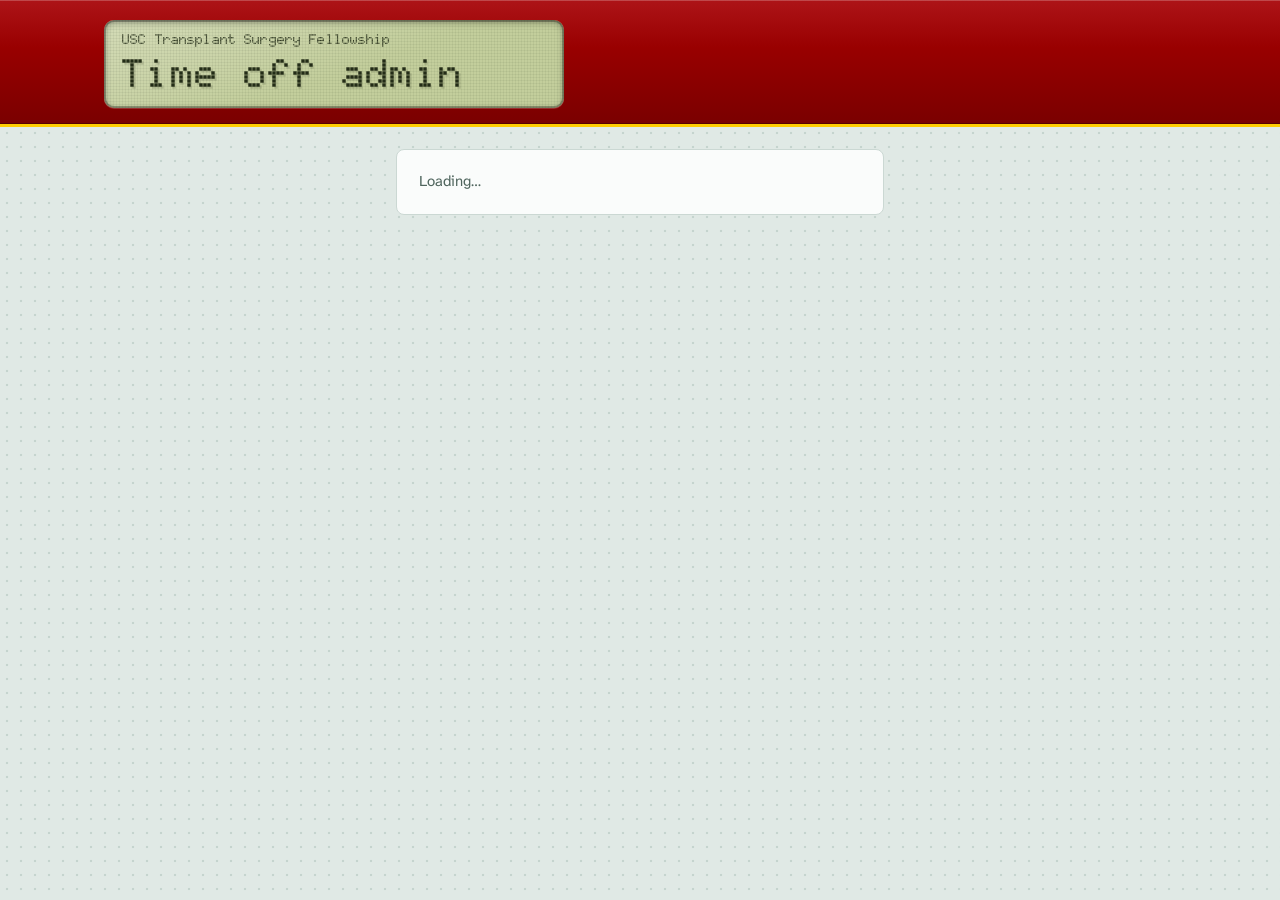
==== commit 1bd6f345: "Admin page: people move to the portal; shared helpers" ====
--- a/admin/index.html
+++ b/admin/index.html
@@ -10,6 +10,7 @@
   <link rel="preload" href="../assets/fonts/atkinson-hyperlegible-next.woff2" as="font" type="font/woff2" crossorigin>
   <link rel="stylesheet" href="../assets/styles.css">
   <script src="https://accounts.google.com/gsi/client" async></script>
+  <script src="../assets/ui.js"></script>
   <script src="../assets/api.js"></script>
 </head>
 <body>
@@ -45,6 +46,18 @@
     <section class="card" id="offCard">
       <h2 id="offTitle">Already off</h2>
       <ul class="offlist" id="offList"></ul>
+    </section>
+
+    <section class="card" id="logCard">
+      <h2>Recent changes</h2>
+      <p class="hint">Everything changed through this site — by fellows and admins — newest first.</p>
+      <ul class="log" id="log"></ul>
+    </section>
+
+    <section class="card" id="peopleCard">
+      <h2>People &amp; access</h2>
+      <p class="hint">Fellows, admins and viewers are managed in the portal, for all the fellowship sites at once.</p>
+      <a class="secondary buttonlink" href="https://portal.usctransplant.life/">Open the portal</a>
     </section>
     </div>
 
@@ -94,39 +107,12 @@
     </section>
     </div>
 
-    <section class="card full" id="peopleCard">
-      <details id="peopleDetails">
-        <summary class="people-summary"><h2>People &amp; access</h2><span class="hint small">Who can use the site, who are admins, and the Google Group</span></summary>
-        <div class="status" id="peopleStatus" role="status" aria-live="polite"></div>
-        <div id="people"><div class="loading">Loading…</div></div>
-      </details>
-    </section>
   </main>
 
   <script>
   (function () {
     var state = { view: null, member: '', mode: 'weekend', weekend: '', picks: {}, confirming: false, override: false, busy: false };
-    var DOW = ['Sun', 'Mon', 'Tue', 'Wed', 'Thu', 'Fri', 'Sat'];
-    function $(id) { return document.getElementById(id); }
-    function el(tag, cls, text) {
-      var e = document.createElement(tag);
-      if (cls) e.className = cls;
-      if (text != null) e.textContent = text;
-      return e;
-    }
-    function clear(node) { while (node.firstChild) node.removeChild(node.firstChild); }
-    function addDays(key, n) {
-      var p = key.split('-').map(Number);
-      return new Date(Date.UTC(p[0], p[1] - 1, p[2] + n)).toISOString().slice(0, 10);
-    }
-    function dayLabel(key) {
-      var p = key.split('-').map(Number);
-      return DOW[new Date(Date.UTC(p[0], p[1] - 1, p[2])).getUTCDay()] + ' ' + p[1] + '/' + p[2];
-    }
-    function initials(name) {
-      return String(name).split(/\s+/).filter(Boolean).map(function (w) { return w[0]; }).join('').slice(0, 3).toUpperCase();
-    }
-    function plural(n, word) { return n + ' ' + word + (n === 1 ? '' : 's'); }
+    var $ = UI.$, el = UI.el, clear = UI.clear, addDays = UI.addDays, dayLabel = UI.dayLabel, plural = UI.plural, renderSelect = UI.fillSelect;
     function picked() { return Object.keys(state.picks).sort(); }
 
     /* ── server calls ── */
@@ -134,8 +120,8 @@
     function call(fn, args, onOk) {
       if (state.busy) return;
       state.busy = true;
-      document.body.classList.add('busy');
-      var done = function () { state.busy = false; state.confirming = false; document.body.classList.remove('busy'); };
+      UI.busy(true);
+      var done = function () { state.busy = false; state.confirming = false; UI.busy(false); };
       TimeOffApi.run(fn, args, function (res) { done(); onOk(res); if (state.view) renderSelection(); }, function (err) {
           done();
           var lines = [err && err.message ? err.message : String(err)];
@@ -163,17 +149,10 @@
       renderTotals();
       renderOffList();
       renderActions();
-    }
-
-    function renderSelect(sel, options, value) {
-      clear(sel);
-      options.forEach(function (o) {
-        var opt = el('option', null, o[1]);
-        opt.value = o[0];
-        if (o[0] === value) opt.selected = true;
-        sel.appendChild(opt);
-      });
-    }
+      renderLog(view.log);
+    }
+
+    function renderLog(log) { UI.fillLog($('log'), log, 'No changes yet. Changes made from now on show up here.'); }
 
     function renderTotals() {
       var t = $('totals');
@@ -257,6 +236,9 @@
 
     function renderActions() {
       var v = state.view, mode = state.mode;
+      // No time-off fellows yet (they are added in the portal): nothing to change.
+      $('makeCard').hidden = !v.member;
+      if (!v.member) return;
       Array.prototype.forEach.call(document.querySelectorAll('.tab'), function (t) {
         t.setAttribute('aria-selected', t.getAttribute('data-mode') === mode ? 'true' : 'false');
       });
@@ -319,11 +301,11 @@
       });
     }
 
-    function customDays() {
-      var a = $('customStart').value, b = $('customEnd').value || a, days = [];
-      if (!a || b < a) return days;
-      for (var k = a; k <= b && days.length < 62; k = addDays(k, 1)) days.push(k);
-      return days;
+    function customDays() { return UI.daysFrom($('customStart').value, $('customEnd').value, 62); }
+    /** How many of these days count toward the vacation days (the counted days of the week, from the rules). */
+    function countedOf(days) {
+      var dows = state.view.rules.countedDaysOfWeek || [1, 2, 3, 4, 5];
+      return days.filter(function (k) { return dows.indexOf(UI.weekday(k)) !== -1; }).length;
     }
 
     function cellAction(c) {
@@ -336,7 +318,7 @@
     function renderCalendar() {
       var cal = $('calendar');
       clear(cal);
-      DOW.forEach(function (d) { cal.appendChild(el('div', 'dow', d)); });
+      UI.DOW.forEach(function (d) { cal.appendChild(el('div', 'dow', d)); });
       var chosen = {};
       if (state.mode === 'weekend' && state.weekend) for (var i = 0; i < state.view.rules.weekendLength; i++) chosen[addDays(state.weekend, i)] = true;
       if (state.mode === 'custom') customDays().forEach(function (k) { chosen[k] = true; });
@@ -346,14 +328,14 @@
         if (action) { cell.type = 'button'; cell.classList.add('ok'); cell.addEventListener('click', action); }
         else if (['vacation', 'extra', 'remove'].indexOf(state.mode) !== -1 && c.inMonth) cell.classList.add('muted');
         if (!c.inMonth) cell.classList.add('out');
-        var dow = new Date(c.key + 'T12:00:00Z').getUTCDay();
+        var dow = UI.weekday(c.key);
         if (dow === 0 || dow === 6) cell.classList.add('weekendday');
         if (c.off.some(function (o) { return o.mine; })) cell.classList.add('mine');
         if (chosen[c.key] || (state.picks[c.key] && state.mode !== 'remove')) cell.classList.add('sel');
         if (state.picks[c.key] && state.mode === 'remove') cell.classList.add('sel', 'removing');
         cell.appendChild(el('span', 'num', String(c.day)));
         c.off.forEach(function (o) {
-          var tag = el('span', 'tag', initials(o.name));
+          var tag = el('span', 'tag', UI.initials(o.name));
           tag.title = o.name + (o.reason ? ' – ' + o.reason : '');
           cell.appendChild(tag);
         });
@@ -387,8 +369,7 @@
       } else if (mode === 'custom') {
         var cd = customDays(), lbl = $('customLabel').value.trim();
         enabled = cd.length > 0 && !!lbl;
-        text = cd.length ? '"' + name + ' - ' + (lbl || '…') + '": ' + dayLabel(cd[0]) + (cd.length > 1 ? ' – ' + dayLabel(cd[cd.length - 1]) : '') +
-          ' (' + plural(cd.filter(function (k) { var w = new Date(k + 'T12:00:00Z').getUTCDay(); return w > 0 && w < 6; }).length, 'weekday') + ' counted)' : '';
+        text = cd.length ? '"' + name + ' - ' + (lbl || '…') + '": ' + UI.spanLabel(cd[0], cd[cd.length - 1]) + ' (' + plural(countedOf(cd), 'day') + ' counted)' : '';
         label = 'Add time off';
       } else {
         enabled = days.length > 0;
@@ -401,20 +382,7 @@
       btn.classList.toggle('danger', mode === 'remove');
     }
 
-    function showStatus(kind, title, lines) {
-      var box = $('status');
-      clear(box);
-      if (!kind) return;
-      var div = el('div', 'box ' + kind);
-      div.appendChild(el('b', null, title));
-      if (lines.length) {
-        var ul = el('ul');
-        lines.forEach(function (l) { ul.appendChild(el('li', null, l)); });
-        div.appendChild(ul);
-      }
-      box.appendChild(div);
-      box.scrollIntoView({ behavior: 'smooth', block: 'nearest' });
-    }
+    function showStatus(kind, title, lines) { UI.showStatus($('status'), kind, title, lines, true); }
 
     function afterChange(title) {
       return function (res) {
@@ -450,7 +418,7 @@
       var list = $('issues');
       clear(list);
       if (!res.issues.length) list.appendChild(el('li', 'empty', 'Everything on the calendar follows the rules.'));
-      if (res.overridden) list.appendChild(el('li', 'empty', plural(res.overridden, 'overlap') + ' approved (admin override or marked as intended) ' +
+      if (res.overridden) list.appendChild(el('li', 'empty', plural(res.overridden, 'approved overlap') + ' (allowed when added, or marked as intended) ' +
         (res.overridden === 1 ? 'is' : 'are') + ' not listed.'));
       res.issues.forEach(function (i) {
         var li = el('li');
@@ -510,154 +478,12 @@
     }
 
     function showCheckStatus(kind, title, lines) {
-      var box = $('checkStatus');
-      clear(box);
-      if (!kind) return;
-      var div = el('div', 'box ' + kind);
-      div.appendChild(el('b', null, title));
-      if (lines.length) {
-        var ul = el('ul');
-        lines.forEach(function (l) { ul.appendChild(el('li', null, l)); });
-        div.appendChild(ul);
-      }
-      box.appendChild(div);
-      $('checkCard').scrollIntoView({ behavior: 'smooth', block: 'start' });
+      UI.showStatus($('checkStatus'), kind, title, lines);
+      if (kind) $('checkCard').scrollIntoView({ behavior: 'smooth', block: 'start' });
     }
 
     // After any change the rule check may be out of date, so hide it until it's run again.
     function markIssuesStale() { $('checkCard').hidden = true; }
-
-    /* ── People & access ── */
-    var people = null, peopleEdit = '', peopleLoaded = false;
-
-    function loadPeople() {
-      if (state.busy) { setTimeout(loadPeople, 300); return; }
-      call('apiAdminGetPeople', [], function (p) { people = p; peopleLoaded = true; renderPeople(); });
-    }
-
-    function changePeople(change) {
-      call('apiAdminChangePeople', [change], function (res) {
-        if (!res.ok) { showPeopleStatus('error', 'Not changed', res.errors); return; }
-        people = res.people;
-        peopleEdit = '';
-        renderPeople();
-        showPeopleStatus('ok', 'Saved', res.lines);
-        if (/fellow/.test(change.type) && state.view) {
-          // The fellow picker and totals above come from the list: refresh them.
-          if (!people.fellows.some(function (f) { return f.name === state.member; })) state.member = '';
-          load(state.view.month, false);
-        }
-      });
-    }
-
-    function showPeopleStatus(kind, title, lines) {
-      var box = $('peopleStatus');
-      clear(box);
-      if (!kind) return;
-      var div = el('div', 'box ' + kind);
-      div.appendChild(el('b', null, title));
-      if (lines.length) { var ul = el('ul'); lines.forEach(function (l) { ul.appendChild(el('li', null, l)); }); div.appendChild(ul); }
-      box.appendChild(div);
-    }
-
-    function smallButton(text, cls, fn) {
-      var b = el('button', 'secondary small ' + (cls || ''), text);
-      b.type = 'button';
-      b.addEventListener('click', fn);
-      return b;
-    }
-    // Buttons that remove someone ask twice.
-    function confirmButton(text, fn) {
-      var armed = false, b = smallButton(text, '', function () {
-        if (!armed) { armed = true; b.textContent = 'Tap again to confirm'; b.classList.add('armed'); return; }
-        fn();
-      });
-      return b;
-    }
-    function field(label, value, placeholder, type) {
-      var wrap = el('label', 'people-field');
-      wrap.appendChild(el('span', 'label', label));
-      var i = el('input');
-      i.type = type || 'text'; i.value = value || ''; i.placeholder = placeholder || ''; i.autocomplete = 'off';
-      wrap.appendChild(i);
-      return { wrap: wrap, input: i };
-    }
-
-    /* Add or edit a fellow. f = null to add. */
-    function fellowForm(f) {
-      var form = el('div', 'people-form');
-      var name = field('Name, exactly as in calendar titles', f && f.name, 'e.g. Dylan Russell');
-      var email = field('Google account email they sign in with', f && f.email, 'name@gmail.com', 'email');
-      var aliases = field('Other spellings in old calendar events (optional, comma-separated)', f && f.aliases.join(', '), 'e.g. Ellie Heidorn');
-      [name, email, aliases].forEach(function (x) { form.appendChild(x.wrap); });
-      var row = el('div', 'people-actions');
-      row.appendChild(smallButton(f ? 'Save' : 'Add fellow', 'strong', function () {
-        changePeople(f ? { type: 'edit-fellow', key: f.email, name: name.input.value, email: email.input.value, aliases: aliases.input.value }
-                       : { type: 'add-fellow', name: name.input.value, email: email.input.value, aliases: aliases.input.value });
-      }));
-      if (f) row.appendChild(smallButton('Cancel', '', function () { peopleEdit = ''; renderPeople(); }));
-      form.appendChild(row);
-      return form;
-    }
-
-    function renderPeople() {
-      var box = $('people');
-      clear(box);
-      if (!people) return;
-
-      box.appendChild(el('h3', 'people-h', 'Fellows (' + people.fellows.length + ')'));
-      var note = el('p', 'hint small', 'Fellows sign in with the email below and must also be members of the Google Group ' + people.groupEmail +
-        '. Google doesn’t let the site add or remove group members, so do that on the group’s page' + (people.groupMembersUrl ? ': ' : '.'));
-      if (people.groupMembersUrl) { var a = el('a', null, 'open the group’s members'); a.href = people.groupMembersUrl; a.target = '_blank'; a.rel = 'noopener'; note.appendChild(a); note.appendChild(document.createTextNode('.')); }
-      box.appendChild(note);
-      var list = el('ul', 'people-list');
-      people.fellows.forEach(function (f) {
-        var li = el('li');
-        if (peopleEdit === f.email) { li.appendChild(fellowForm(f)); list.appendChild(li); return; }
-        li.appendChild(el('b', null, f.name));
-        var chip = f.inGroup === true ? el('span', 'chip ok', 'In Google Group') : f.inGroup === false ? el('span', 'chip bad', 'Not in Google Group') : el('span', 'chip muted', 'Group status unknown');
-        li.appendChild(chip);
-        li.appendChild(el('span', 'people-email', f.email));
-        if (f.inGroup == null) li.appendChild(el('span', 'people-email', 'Google’s group check didn’t answer' + (f.groupError ? ' (' + f.groupError + ')' : '') + '. Usually temporary: press Sync calendar or reload in a minute.'));
-        if (f.aliases.length) li.appendChild(el('span', 'people-email', 'Also written: ' + f.aliases.join(', ')));
-        var row = el('div', 'people-actions');
-        row.appendChild(smallButton('Edit', '', function () { peopleEdit = f.email; showPeopleStatus('', '', []); renderPeople(); }));
-        row.appendChild(confirmButton('Remove', function () { changePeople({ type: 'remove-fellow', key: f.email }); }));
-        li.appendChild(row);
-        list.appendChild(li);
-      });
-      if (!people.fellows.length) list.appendChild(el('li', 'empty', 'No fellows yet.'));
-      box.appendChild(list);
-      var add = el('details', 'override people-add');
-      add.appendChild(el('summary', null, 'Add a fellow'));
-      add.appendChild(fellowForm(null));
-      box.appendChild(add);
-
-      box.appendChild(el('h3', 'people-h', 'Admins (' + people.admins.length + ')'));
-      box.appendChild(el('p', 'hint small', 'Admins can use this page. They don’t need to be fellows or in the Google Group.'));
-      var admins = el('ul', 'people-list');
-      people.admins.forEach(function (a) {
-        var li = el('li');
-        li.appendChild(el('b', null, a.email));
-        if (a.owner) li.appendChild(el('span', 'chip muted', 'Fellowship account · always an admin'));
-        if (a.you) li.appendChild(el('span', 'chip muted', 'You'));
-        if (!a.owner && !a.you) { var row = el('div', 'people-actions'); row.appendChild(confirmButton('Remove admin', function () { changePeople({ type: 'remove-admin', email: a.email }); })); li.appendChild(row); }
-        admins.appendChild(li);
-      });
-      box.appendChild(admins);
-      var addAdmin = el('div', 'people-form people-inline');
-      var adminEmail = field('Add an admin (Google account email)', '', 'name@gmail.com', 'email');
-      addAdmin.appendChild(adminEmail.wrap);
-      addAdmin.appendChild(smallButton('Add admin', 'strong', function () { changePeople({ type: 'add-admin', email: adminEmail.input.value }); }));
-      box.appendChild(addAdmin);
-
-      if (people.log.length) {
-        box.appendChild(el('h3', 'people-h', 'Recent changes'));
-        var log = el('ul', 'people-log');
-        people.log.forEach(function (x) { log.appendChild(el('li', null, x.at + ' · ' + x.by + ': ' + x.what)); });
-        box.appendChild(log);
-      }
-    }
 
     /* ── wiring ── */
     $('month').addEventListener('change', function (e) { if (!state.view) return; markIssuesStale(); load(e.target.value, false); });
@@ -692,8 +518,7 @@
       renderActions();
     });
     $('submit').addEventListener('click', submit);
-    $('peopleDetails').addEventListener('toggle', function () { if ($('peopleDetails').open && !peopleLoaded) loadPeople(); });
-    TimeOffApi.start({ need: 'admin', fellowUrl: '../', onReady: function () { load('', true); } });
+    TimeOffApi.start({ app: 'timeoff', need: 'admin', mainUrl: '../', onReady: function () { load('', true); } });
   })();
   </script>
 </body>
--- a/assets/styles.css
+++ b/assets/styles.css
@@ -173,7 +173,7 @@
   main.admin:not([hidden]) { display: flex; flex-direction: column; }
   main.admin > .col { display: contents; }
   #monthCard { order: 1; } #checkCard { order: 2; } #totalsCard { order: 3; }
-  #offCard { order: 4; } #makeCard { order: 5; } #peopleCard { order: 6; }
+  #offCard { order: 4; } #makeCard { order: 5; } #peopleCard { order: 6; } #logCard { order: 7; }
 }
 
 .card {
@@ -250,6 +250,7 @@
   box-shadow: 0 2px 0 var(--cardinal-deep), inset 0 -3px 0 var(--gold);
 }
 .tabs5 { margin-top: 14px; }
+.tabs4 { grid-template-columns: repeat(2, 1fr); }
 
 /* ── weekend options ── */
 .options { display: grid; gap: 8px; margin-bottom: 14px; }
@@ -290,7 +291,8 @@
 }
 .cell.mine .tag { color: var(--gold-ink); background: var(--gold); }
 .cell.weekendday { background-image: repeating-linear-gradient(135deg, var(--hatch) 0 2px, transparent 2px 7px); }
-.cell.out, .cell.past, .cell.muted { opacity: .4; }
+.cell.out, .cell.past:not(.ok):not(.sel), .cell.muted { opacity: .4; }
+button.cell.ok.past:not(.sel) { opacity: .72; border-style: dashed; } /* past days that can still be picked */
 button.cell { cursor: pointer; }
 button.cell.ok { border-color: var(--line-strong); box-shadow: 0 2px 0 var(--line-strong); } /* pickable days are raised keys */
 button.cell.ok:hover { border-color: var(--accent); }
@@ -398,10 +400,18 @@
   background: var(--gold-soft); border: 1.5px solid var(--gold-edge); border-radius: 8px; padding: 10px 12px; margin-bottom: 12px;
 }
 .override-toggle b { color: var(--ink); }
+.customform .override-toggle { margin-top: 2px; }
+.ack-note { margin-top: 6px; color: var(--err); font-weight: 700; font-size: 14px; }
 .override-toggle input { margin-top: 2px; width: 20px; height: 20px; accent-color: #990000; flex: 0 0 auto; }
 .customform { margin-bottom: 14px; }
 .customform input { margin-bottom: 10px; }
 .daterow { display: grid; grid-template-columns: 1fr 1fr; gap: 10px; }
+
+/* ── recent changes (both admin pages) ── */
+.log { list-style: none; margin: 0; padding: 0; font-size: 14px; }
+.log li { padding: 7px 0; border-top: 1px solid var(--line); overflow-wrap: anywhere; }
+.log li:first-child { border-top: 0; padding-top: 0; }
+.log .when { display: block; font-size: 13px; color: var(--muted); }
 
 /* ── sign-in ── */
 .auth-card { text-align: center; padding: 26px 20px 22px; }
@@ -447,6 +457,7 @@
 /* ── bigger screens ── */
 @media (min-width: 600px) {
   .tabs5 { grid-template-columns: repeat(5, 1fr); }
+  .tabs4 { grid-template-columns: repeat(4, 1fr); }
   .cell { min-height: 64px; }
   .card { padding: 20px 22px 22px; }
 }
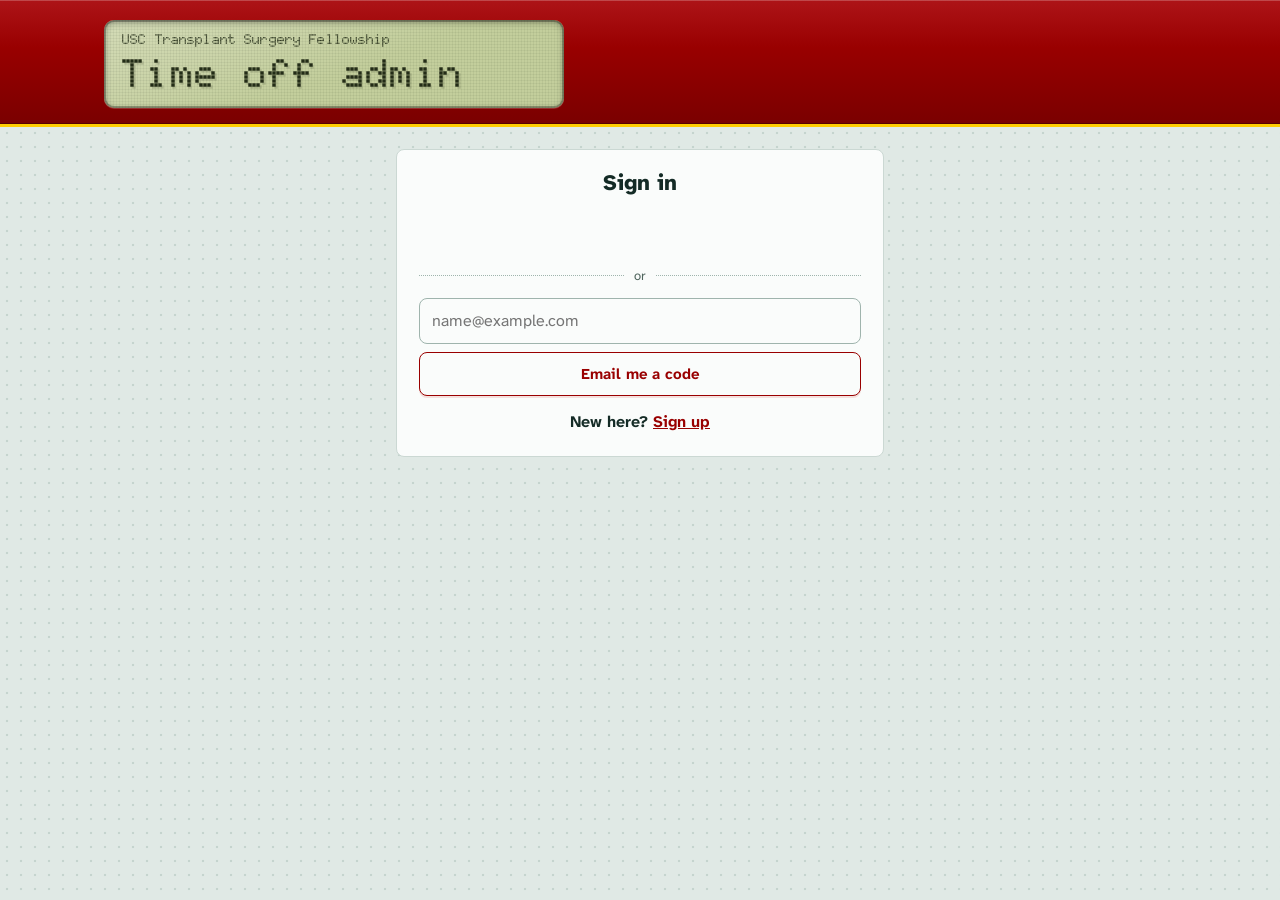
==== commit 87150e66: "Admin: no People & access card; shorter hints" ====
--- a/admin/index.html
+++ b/admin/index.html
@@ -40,7 +40,6 @@
     <section class="card" id="totalsCard">
       <h2 id="totalsTitle">Vacation days</h2>
       <table class="totals" id="totals"></table>
-      <p class="hint small" id="totalsHint"></p>
     </section>
 
     <section class="card" id="offCard">
@@ -51,14 +50,9 @@
     <section class="card" id="logCard">
       <h2>Recent changes</h2>
       <p class="hint">Everything changed through this site — by fellows and admins — newest first.</p>
-      <ul class="log" id="log"></ul>
+      <ul class="log" id="log" tabindex="0" aria-label="Recent changes"></ul>
     </section>
 
-    <section class="card" id="peopleCard">
-      <h2>People &amp; access</h2>
-      <p class="hint">Fellows, admins and viewers are managed in the portal, for all the fellowship sites at once.</p>
-      <a class="secondary buttonlink" href="https://portal.usctransplant.life/">Open the portal</a>
-    </section>
     </div>
 
     <div class="col wide">
@@ -159,7 +153,6 @@
       clear(t);
       var r = state.view.rules;
       $('totalsTitle').textContent = 'Vacation days, ' + (state.view.tallies[0] ? state.view.tallies[0].yearLabel : '');
-      $('totalsHint').textContent = r.countedDays + ' days in any time off that isn’t a weekend (vacation, conferences, …). Limit ' + r.vacationLimit + ' per year.';
       var head = el('tr');
       ['Fellow', 'Used', 'Planned', 'Left'].forEach(function (h) { head.appendChild(el('th', null, h)); });
       t.appendChild(head);
@@ -244,8 +237,7 @@
       });
       var name = v.member, r = v.rules;
       var hints = {
-        weekend: 'Give ' + name + ' a ' + r.weekendDays + ' weekend. Same rules as fellows (' + (r.weekendsPerMonth === 1 ? 'one' : r.weekendsPerMonth) +
-          ' per month, one person off at a time unless overridden), but past dates are allowed.',
+        weekend: 'Give ' + name + ' a ' + r.weekendDays + ' weekend.',
         vacation: 'Tap days (' + r.vacationDays + ') to give ' + name + ' vacation. ' + name + ' has ' + plural(tallyFor(name).remaining, 'day') + ' left. Past dates are allowed.',
         extra: v.fiveWeekends
           ? v.monthLabel + ' has ' + r.extraWeekendMin + ' weekends. Tap a ' + r.extraWeekendDays + ' to give ' + name + ' an extra weekend day (each day separately).'
--- a/assets/styles.css
+++ b/assets/styles.css
@@ -1,5 +1,6 @@
 /*
- * Fellowship Time Off — styles for both pages (and the privacy page).
+ * The fellowship sites — time off, call schedule and portal — share these styles (keep the copies identical).
+ * Each site adds its own file for what only it uses (schedule.css, portal.css).
  *
  * The idea: the header is a pager. A USC-cardinal case with a backlit LCD screen that wakes up when the page loads
  * (the only animation that plays on its own). Everything below is quiet: pale scrub-green paper with a faint
@@ -83,6 +84,7 @@
 
 /* ── page ── */
 * { box-sizing: border-box; }
+[hidden] { display: none !important; } /* hidden always wins over a display set below */
 html { -webkit-text-size-adjust: 100%; }
 body {
   margin: 0;
@@ -165,15 +167,13 @@
 /* ── layout ── */
 main { max-width: 1120px; margin: 0 auto; padding: 4px 16px 48px; }
 #auth { max-width: 520px; margin: 0 auto; padding: 8px 16px 0; }
-#auth[hidden] { display: none; }
 .col { min-width: 0; }
-main[hidden] { display: none !important; }
-/* Admin page on phones: one column in the original order (month, rule check, totals, who's off, changes, people). */
+/* Time-off admin page on phones: one column in this order (month, rule check, totals, who's off, changes, people). */
 @media (max-width: 959px) {
   main.admin:not([hidden]) { display: flex; flex-direction: column; }
   main.admin > .col { display: contents; }
   #monthCard { order: 1; } #checkCard { order: 2; } #totalsCard { order: 3; }
-  #offCard { order: 4; } #makeCard { order: 5; } #peopleCard { order: 6; } #logCard { order: 7; }
+  #offCard { order: 4; } #makeCard { order: 5; } #logCard { order: 6; }
 }
 
 .card {
@@ -249,6 +249,14 @@
   color: #fff; background: var(--cardinal); border-color: var(--cardinal-deep);
   box-shadow: 0 2px 0 var(--cardinal-deep), inset 0 -3px 0 var(--gold);
 }
+.tab[aria-checked="true"], .tab[aria-pressed="true"] { /* keys that work like radio buttons, or toggle on and off */
+  color: #fff; background: var(--cardinal); border-color: var(--cardinal-deep);
+  box-shadow: 0 2px 0 var(--cardinal-deep), inset 0 -3px 0 var(--gold);
+}
+.tab small { display: block; font-size: 12px; font-weight: 600; opacity: .85; }
+/* a group of keys, choose one: <div class="keys" style="--n:3" role="radiogroup"> */
+.keys { display: grid; grid-template-columns: repeat(var(--n, 2), minmax(0, 1fr)); gap: 6px; margin-bottom: 12px; }
+.keys .tab { font-size: 15px; }
 .tabs5 { margin-top: 14px; }
 .tabs4 { grid-template-columns: repeat(2, 1fr); }
 
@@ -352,7 +360,6 @@
 @keyframes slip-in { from { opacity: 0; transform: translateY(-4px); } to { opacity: 1; transform: none; } }
 
 body.busy main { opacity: .6; pointer-events: none; transition: opacity .15s; }
-.denied p { margin: 0; }
 
 /* ── admin page ── */
 .toolbar { display: grid; grid-template-columns: 1fr 1fr; gap: 8px; margin-top: 12px; }
@@ -408,7 +415,10 @@
 .daterow { display: grid; grid-template-columns: 1fr 1fr; gap: 10px; }
 
 /* ── recent changes (both admin pages) ── */
-.log { list-style: none; margin: 0; padding: 0; font-size: 14px; }
+.log { list-style: none; margin: 0; padding: 0 6px 0 0; font-size: 14px; }
+/* Long change logs scroll inside their card after about ten entries. */
+.log { max-height: 420px; overflow-y: auto; overscroll-behavior: contain; }
+.log:focus-visible { outline: 2px solid var(--accent); outline-offset: 2px; }
 .log li { padding: 7px 0; border-top: 1px solid var(--line); overflow-wrap: anywhere; }
 .log li:first-child { border-top: 0; padding-top: 0; }
 .log .when { display: block; font-size: 13px; color: var(--muted); }
@@ -421,32 +431,24 @@
 .linkbtn { font: inherit; color: inherit; background: none; border: 0; padding: 0; text-decoration: underline; cursor: pointer; }
 .auth-card .linkbtn { color: var(--accent); font-weight: 700; text-decoration: none; min-height: 40px; }
 .auth-card .hint.small { margin-top: 6px; }
-
-/* ── People & access (admin page) ── */
-.people-summary { cursor: pointer; list-style: none; }
-.people-summary::-webkit-details-marker { display: none; }
-.people-summary h2 { display: block; border-bottom: 0; padding-bottom: 0; margin: 0; }
-.people-summary h2::before { content: '+'; display: inline-block; width: 1.1em; color: var(--accent); }
-details[open] > .people-summary h2::before { content: '−'; }
-.people-summary .hint { display: block; margin: 4px 0 0 1.3em; }
-details[open] > .people-summary { padding-bottom: 10px; margin-bottom: 4px; border-bottom: 2px dotted var(--line-strong); }
-#peopleStatus { margin: 10px 0 0; }
-.people-h { font-size: 16px; font-weight: 800; margin: 18px 0 4px; }
-.people-list { list-style: none; margin: 6px 0 0; padding: 0; font-size: 15px; }
-.people-list li { padding: 10px 0; border-top: 1px solid var(--line); }
-.people-list li:first-child { border-top: 0; }
-.people-list b { overflow-wrap: anywhere; }
-.people-email { display: block; font-size: 14px; color: var(--muted); overflow-wrap: anywhere; }
+.auth-card .or { display: flex; align-items: center; gap: 10px; margin: 6px 0 12px; font-size: 13px; color: var(--muted); }
+.auth-card .or::before, .auth-card .or::after { content: ''; flex: 1; border-top: 1.5px dotted var(--line-strong); }
+.code-form { display: grid; gap: 8px; text-align: left; }
+.code-form .label { margin: 0; }
+.code-form .code-step { display: grid; gap: 8px; }
+.code-form .code-step .hint { margin: 2px 0 0; }
+.code-form .primary.small { margin: 0; }
+.code-form .linkbtn { justify-self: start; min-height: 32px; font-size: 14px; }
+.code-form .status { margin: 0; }
+.signup-line { margin: 14px 0 0 !important; font-weight: 700; }
+.signup-line .toplink { color: var(--accent); }
+
+/* ── chips (small labels) ── */
 .chip { display: inline-block; font-size: 12px; font-weight: 800; padding: 1px 7px; border-radius: 3px; margin-left: 6px; vertical-align: 1px; }
 .chip.ok { background: var(--ok-soft); color: var(--ok); }
 .chip.bad { background: var(--err-soft); color: var(--err); }
 .chip.muted { background: var(--sheet-sunk); color: var(--muted); border: 1px solid var(--line); }
-.people-actions { display: flex; flex-wrap: wrap; gap: 8px; margin-top: 8px; }
-.people-field { display: block; margin-bottom: 10px; }
-.people-add { margin-top: 12px; }
-.people-inline { margin-top: 8px; }
-.people-log { list-style: none; margin: 4px 0 0; padding: 0; font-size: 13px; color: var(--muted); }
-.people-log li { padding: 3px 0; }
+a.buttonlink { display: inline-flex; align-items: center; text-decoration: none; }
 
 /* ── small phones (iPhone SE and narrower) ── */
 @media (max-width: 380px) {
@@ -480,9 +482,6 @@
   .wide .cell .num { font-size: 15px; }
   .wide .cal { gap: 6px; }
   .wide .legend { grid-template-columns: repeat(3, auto); justify-content: start; }
-  .full .people-list { display: grid; grid-template-columns: 1fr 1fr; column-gap: 32px; }
-  .full .people-list li:nth-child(2) { border-top: 0; }
-  .full .people-add, .full .people-inline { max-width: 560px; }
 }
 
 /* ── privacy page ── */
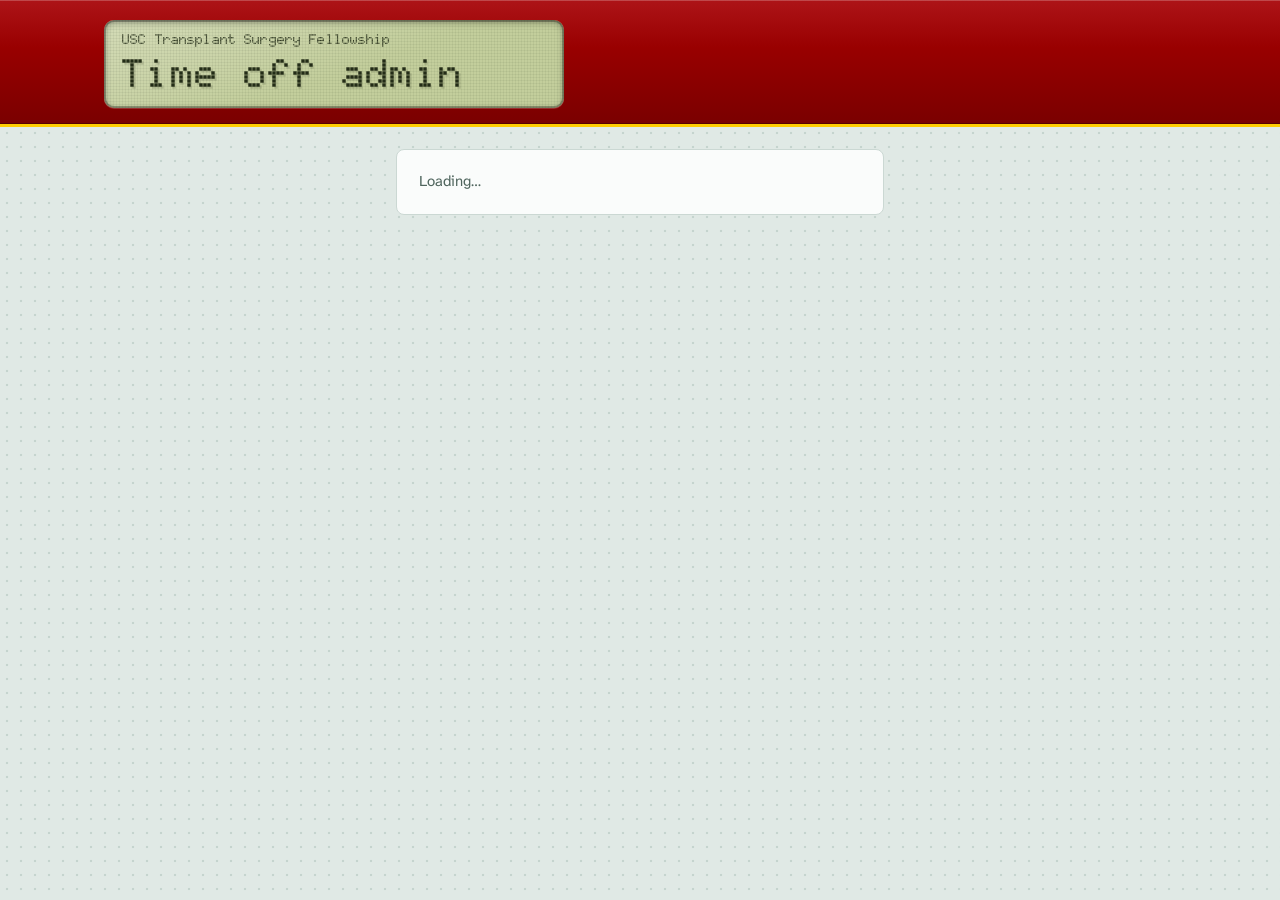
==== commit 1f6db701: "Academic years; review fixes (admin page)" ====
--- a/admin/index.html
+++ b/admin/index.html
@@ -12,6 +12,7 @@
   <script src="https://accounts.google.com/gsi/client" async></script>
   <script src="../assets/ui.js"></script>
   <script src="../assets/api.js"></script>
+  <script src="../assets/timeoff.js"></script>
 </head>
 <body>
   <header class="top">
@@ -107,32 +108,20 @@
   (function () {
     var state = { view: null, member: '', mode: 'weekend', weekend: '', picks: {}, confirming: false, override: false, busy: false };
     var $ = UI.$, el = UI.el, clear = UI.clear, addDays = UI.addDays, dayLabel = UI.dayLabel, plural = UI.plural, renderSelect = UI.fillSelect;
+    var page = TimeOffPage, custom = TimeOffPage.custom;
     function picked() { return Object.keys(state.picks).sort(); }
-
-    /* ── server calls ── */
-    // One request at a time: a second tap or Enter while waiting is ignored.
-    function call(fn, args, onOk) {
-      if (state.busy) return;
-      state.busy = true;
-      UI.busy(true);
-      var done = function () { state.busy = false; state.confirming = false; UI.busy(false); };
-      TimeOffApi.run(fn, args, function (res) { done(); onOk(res); if (state.view) renderSelection(); }, function (err) {
-          done();
-          var lines = [err && err.message ? err.message : String(err)];
-          if (!state.view) lines.push('Reload the page to try again.');
-          showStatus('error', 'Something went wrong', lines);
-          if (state.view) renderSelection();
-        });
-    }
-    function load(month, sync) {
+    var call = page.caller(state, showStatus, function () { renderSelection(); });
+
+    /** Reads the month fresh from the calendars (the page's first load, "Sync calendar", a new month or fellow). */
+    function load(month) {
       showStatus('', '', []);
-      call(sync ? 'apiAdminSync' : 'apiAdminGetMonth', [month || '', state.member], render);
+      call('apiAdminGetMonth', [month || '', state.member], render);
     }
 
     /* ── rendering ── */
     function render(view) {
       // A new month starts the custom form fresh, so old dates can't be sent for the wrong month.
-      if (!state.view || state.view.month !== view.month) { $('customLabel').value = ''; $('customStart').value = ''; $('customEnd').value = ''; }
+      if (!state.view || state.view.month !== view.month) custom.reset();
       state.view = view;
       state.member = view.member;
       resetSelection();
@@ -141,7 +130,8 @@
       $('syncInfo').textContent = view.sync ? 'Read from Google Calendar ' + view.sync.at + ': ' +
         plural(view.sync.timeOffEvents, 'time-off event') + ', ' + plural(view.sync.serviceEvents, 'service event') + '.' : '';
       renderTotals();
-      renderOffList();
+      $('offTitle').textContent = 'Already off in ' + view.monthLabel;
+      page.offList($('offList'), view, { extra: overrideForm });
       renderActions();
       renderLog(view.log);
     }
@@ -151,8 +141,6 @@
     function renderTotals() {
       var t = $('totals');
       clear(t);
-      var r = state.view.rules;
-      $('totalsTitle').textContent = 'Vacation days, ' + (state.view.tallies[0] ? state.view.tallies[0].yearLabel : '');
       var head = el('tr');
       ['Fellow', 'Used', 'Planned', 'Left'].forEach(function (h) { head.appendChild(el('th', null, h)); });
       t.appendChild(head);
@@ -163,34 +151,6 @@
         tr.appendChild(el('td', 'num', String(r.planned)));
         tr.appendChild(el('td', 'num' + (r.remaining <= 3 ? ' low' : ''), String(r.remaining)));
         t.appendChild(tr);
-      });
-    }
-
-    function renderOffList() {
-      $('offTitle').textContent = 'Already off in ' + state.view.monthLabel;
-      var list = $('offList');
-      clear(list);
-      if (!state.view.offPeriods.length) { list.appendChild(el('li', 'empty', 'No one is off this month.')); return; }
-      state.view.offPeriods.forEach(function (p) {
-        var li = el('li');
-        li.appendChild(el('b', null, p.name));
-        li.appendChild(document.createTextNode(' (' + p.service + ') — ' + p.reason));
-        li.appendChild(el('span', 'when', p.label));
-        var cover = el('span', 'cover');
-        if (p.crossCover.length) {
-          cover.appendChild(document.createTextNode('Cross-cover: '));
-          p.crossCover.forEach(function (c, i) {
-            if (i) cover.appendChild(document.createTextNode('; '));
-            cover.appendChild(el('b', null, c.name));
-            cover.appendChild(document.createTextNode(' (' + c.service + (c.partial ? ', ' + c.label : '') + ')'));
-          });
-        } else {
-          cover.classList.add('missing');
-          cover.textContent = 'Cross-cover: none on the calendar';
-        }
-        li.appendChild(cover);
-        li.appendChild(overrideForm(p));
-        list.appendChild(li);
       });
     }
 
@@ -254,10 +214,7 @@
       $('customForm').style.display = mode === 'custom' ? '' : 'none';
       $('legendRemove').style.display = mode === 'remove' ? '' : 'none';
       $('legendSelect').style.display = mode === 'remove' ? 'none' : '';
-      if (mode === 'custom') {
-        $('customStart').min = v.month + '-01';
-        $('customStart').max = v.grid.filter(function (c) { return c.inMonth; }).slice(-1)[0].key;
-      }
+      if (mode === 'custom') custom.limit(v);
       renderWeekendOptions();
       renderCalendar();
       renderSelection();
@@ -269,35 +226,14 @@
 
     function renderWeekendOptions() {
       var box = $('weekendOptions');
-      clear(box);
-      if (state.mode !== 'weekend') return;
-      (state.override ? state.view.weekendOptionsOverride : state.view.weekendOptions).forEach(function (o) {
-        var b = el('button', 'option');
-        b.type = 'button';
-        b.setAttribute('role', 'radio');
-        b.setAttribute('aria-checked', state.weekend === o.startKey ? 'true' : 'false');
-        b.disabled = !o.available;
-        b.appendChild(el('span', 'dot'));
-        var text = el('span');
-        text.appendChild(el('b', null, o.label));
-        text.appendChild(el('small', null, o.available ? 'Cross-cover: ' + (o.crossCover.join(', ') || 'none needed') : o.reason));
-        b.appendChild(text);
-        b.addEventListener('click', function () {
-          state.weekend = state.weekend === o.startKey ? '' : o.startKey;
-          showStatus('', '', []);
-          renderCalendar();
-          renderWeekendOptions();
-          renderSelection();
-        });
-        box.appendChild(b);
-      });
-    }
-
-    function customDays() { return UI.daysFrom($('customStart').value, $('customEnd').value, 62); }
-    /** How many of these days count toward the vacation days (the counted days of the week, from the rules). */
-    function countedOf(days) {
-      var dows = state.view.rules.countedDaysOfWeek || [1, 2, 3, 4, 5];
-      return days.filter(function (k) { return dows.indexOf(UI.weekday(k)) !== -1; }).length;
+      if (state.mode !== 'weekend') { clear(box); return; }
+      page.weekendOptions(box, state.override ? state.view.weekendOptionsOverride : state.view.weekendOptions, state.weekend, function (start) {
+        state.weekend = start;
+        showStatus('', '', []);
+        renderCalendar();
+        renderWeekendOptions();
+        renderSelection();
+      });
     }
 
     function cellAction(c) {
@@ -308,31 +244,13 @@
     }
 
     function renderCalendar() {
-      var cal = $('calendar');
-      clear(cal);
-      UI.DOW.forEach(function (d) { cal.appendChild(el('div', 'dow', d)); });
       var chosen = {};
       if (state.mode === 'weekend' && state.weekend) for (var i = 0; i < state.view.rules.weekendLength; i++) chosen[addDays(state.weekend, i)] = true;
-      if (state.mode === 'custom') customDays().forEach(function (k) { chosen[k] = true; });
-      state.view.grid.forEach(function (c) {
-        var action = cellAction(c);
-        var cell = el(action ? 'button' : 'div', 'cell');
-        if (action) { cell.type = 'button'; cell.classList.add('ok'); cell.addEventListener('click', action); }
-        else if (['vacation', 'extra', 'remove'].indexOf(state.mode) !== -1 && c.inMonth) cell.classList.add('muted');
-        if (!c.inMonth) cell.classList.add('out');
-        var dow = UI.weekday(c.key);
-        if (dow === 0 || dow === 6) cell.classList.add('weekendday');
-        if (c.off.some(function (o) { return o.mine; })) cell.classList.add('mine');
-        if (chosen[c.key] || (state.picks[c.key] && state.mode !== 'remove')) cell.classList.add('sel');
-        if (state.picks[c.key] && state.mode === 'remove') cell.classList.add('sel', 'removing');
-        cell.appendChild(el('span', 'num', String(c.day)));
-        c.off.forEach(function (o) {
-          var tag = el('span', 'tag', UI.initials(o.name));
-          tag.title = o.name + (o.reason ? ' – ' + o.reason : '');
-          cell.appendChild(tag);
-        });
-        cell.setAttribute('aria-label', dayLabel(c.key) + (c.off.length ? ', off: ' + c.off.map(function (o) { return o.name; }).join(', ') : ''));
-        cal.appendChild(cell);
+      if (state.mode === 'custom') custom.days(state.view).forEach(function (k) { chosen[k] = true; });
+      page.calendar($('calendar'), state.view.grid, function (c) {
+        var picked = !!state.picks[c.key];
+        return { action: cellAction(c), muted: ['vacation', 'extra', 'remove'].indexOf(state.mode) !== -1,
+          selected: chosen[c.key] || picked, removing: picked && state.mode === 'remove' };
       });
     }
 
@@ -359,9 +277,9 @@
         label = !days.length ? (mode === 'vacation' ? 'Add vacation days' : 'Add extra weekend days')
           : mode === 'vacation' ? 'Add ' + plural(days.length, 'vacation day') : 'Add ' + plural(days.length, 'extra weekend day');
       } else if (mode === 'custom') {
-        var cd = customDays(), lbl = $('customLabel').value.trim();
+        var cd = custom.days(state.view), lbl = $('customLabel').value.trim();
         enabled = cd.length > 0 && !!lbl;
-        text = cd.length ? '"' + name + ' - ' + (lbl || '…') + '": ' + UI.spanLabel(cd[0], cd[cd.length - 1]) + ' (' + plural(countedOf(cd), 'day') + ' counted)' : '';
+        text = cd.length ? '"' + name + ' - ' + (lbl || '…') + '": ' + UI.spanLabel(cd[0], cd[cd.length - 1]) + ' (' + plural(custom.counted(state.view, cd), 'day') + ' counted)' : '';
         label = 'Add time off';
       } else {
         enabled = days.length > 0;
@@ -393,10 +311,9 @@
       else if (mode === 'vacation') call('apiAdminRequestVacation', [m, who, picked(), ov], afterChange('Added to the calendar'));
       else if (mode === 'extra') call('apiAdminAddExtraWeekendDays', [m, who, picked(), ov], afterChange('Added to the calendar'));
       else if (mode === 'custom') {
-        var cd = customDays();
-        call('apiAdminAddCustom', [m, who, $('customLabel').value, cd[0], cd[cd.length - 1], ov], function (res) {
+        call('apiAdminAddCustom', [m, who, $('customLabel').value, custom.first(), custom.last(), ov], function (res) {
           afterChange('Added to the calendar')(res);
-          if (res.ok) { $('customLabel').value = ''; $('customStart').value = ''; $('customEnd').value = ''; renderSelection(); }
+          if (res.ok) { custom.reset(); renderSelection(); }
         });
       } else {
         if (!state.confirming) { state.confirming = true; renderSelection(); return; }
@@ -406,7 +323,7 @@
 
     function renderIssues(res, scroll) {
       $('checkCard').hidden = false;
-      $('checkTitle').textContent = 'Rule check, ' + res.yearLabel + ': ' + (res.issues.length ? plural(res.issues.length, 'issue') : 'no issues');
+      $('checkTitle').textContent = 'Rule check: ' + (res.issues.length ? plural(res.issues.length, 'issue') : 'no issues');
       var list = $('issues');
       clear(list);
       if (!res.issues.length) list.appendChild(el('li', 'empty', 'Everything on the calendar follows the rules.'));
@@ -478,9 +395,9 @@
     function markIssuesStale() { $('checkCard').hidden = true; }
 
     /* ── wiring ── */
-    $('month').addEventListener('change', function (e) { if (!state.view) return; markIssuesStale(); load(e.target.value, false); });
-    $('member').addEventListener('change', function (e) { if (!state.view) return; state.member = e.target.value; load(state.view.month, false); });
-    $('syncBtn').addEventListener('click', function () { markIssuesStale(); load(state.view ? state.view.month : '', true); });
+    $('month').addEventListener('change', function (e) { if (!state.view) return; markIssuesStale(); load(e.target.value); });
+    $('member').addEventListener('change', function (e) { if (!state.view) return; state.member = e.target.value; load(state.view.month); });
+    $('syncBtn').addEventListener('click', function () { markIssuesStale(); load(state.view ? state.view.month : ''); });
     $('checkBtn').addEventListener('click', function () {
       call('apiAdminCheckRules', [state.view ? state.view.month : ''], function (res) { showCheckStatus('', '', []); renderIssues(res); });
     });
@@ -496,7 +413,7 @@
     ['customLabel', 'customStart', 'customEnd'].forEach(function (id) {
       $(id).addEventListener('input', function () {
         if (!state.view) return;
-        if (id === 'customStart' && (!$('customEnd').value || $('customEnd').value < $('customStart').value)) $('customEnd').value = $('customStart').value;
+        if (id !== 'customLabel') custom.limit(state.view);
         renderCalendar();
         renderSelection();
       });
@@ -510,7 +427,7 @@
       renderActions();
     });
     $('submit').addEventListener('click', submit);
-    TimeOffApi.start({ app: 'timeoff', need: 'admin', mainUrl: '../', onReady: function () { load('', true); } });
+    TimeOffApi.start({ app: 'timeoff', need: 'admin', mainUrl: '../', onReady: function () { load(''); } });
   })();
   </script>
 </body>
--- a/assets/styles.css
+++ b/assets/styles.css
@@ -128,6 +128,8 @@
   animation: lcd-wake .7s ease-out both;
 }
 .eyebrow { font: 800 14px/1.2 'Doto', monospace; letter-spacing: .01em; opacity: .9; animation: lcd-flicker .45s steps(3) .15s both; }
+/* The dates the sites cover (from the server, after sign-in), shown once here instead of in every section title. */
+.lcd-range { display: block; margin-top: 6px; font: 800 15px/1.2 'Doto', monospace; letter-spacing: .01em; }
 h1 {
   display: inline-block;
   margin: 4px 0 0;
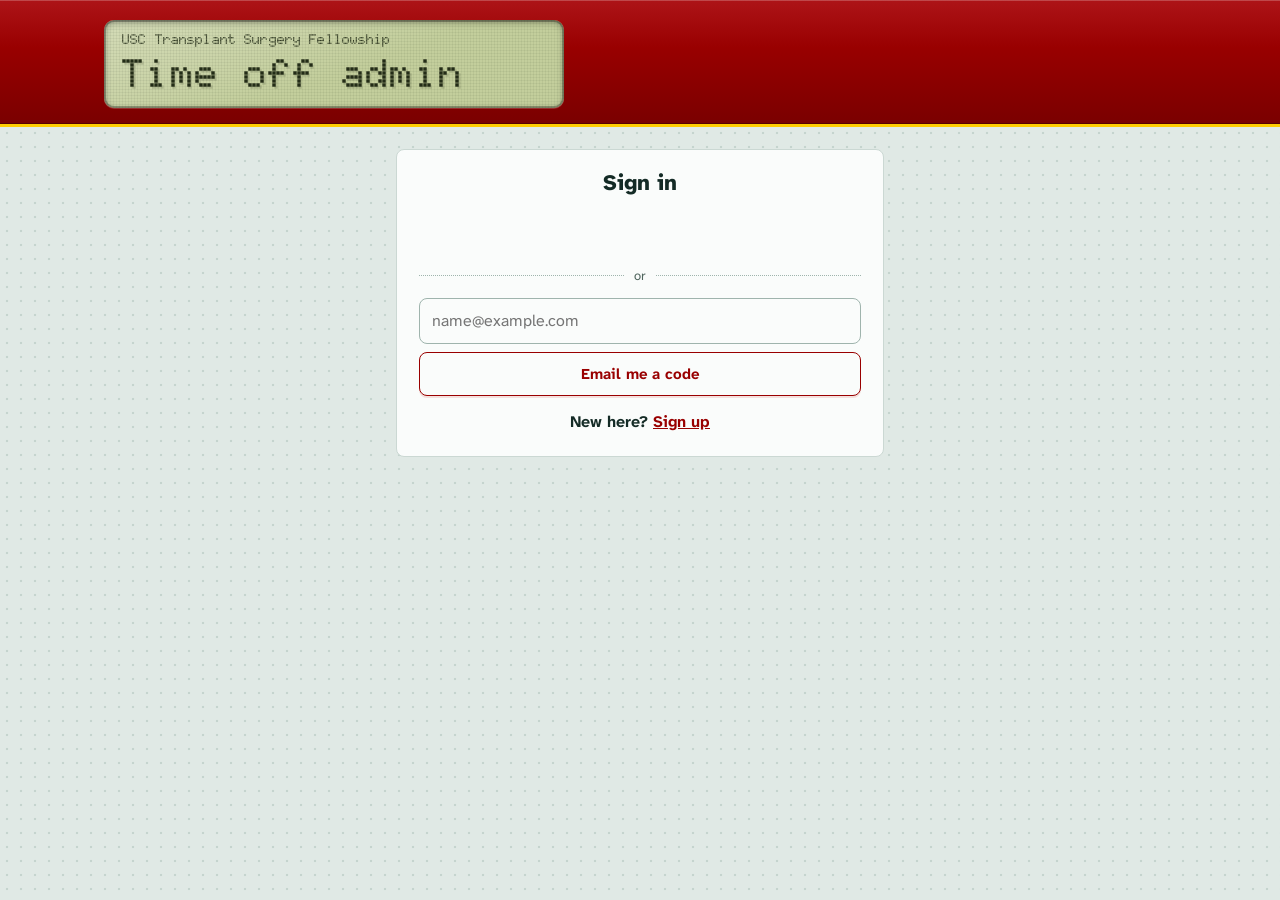
==== commit d7df23a4: "Admin page: documentation for maintainers" ====
--- a/admin/index.html
+++ b/admin/index.html
@@ -120,7 +120,7 @@
 
     /* ── rendering ── */
     function render(view) {
-      // A new month starts the custom form fresh, so old dates can't be sent for the wrong month.
+      // Each month starts the custom form fresh, so old dates never reach the wrong month.
       if (!state.view || state.view.month !== view.month) custom.reset();
       state.view = view;
       state.member = view.member;
@@ -189,7 +189,7 @@
 
     function renderActions() {
       var v = state.view, mode = state.mode;
-      // No time-off fellows yet (they are added in the portal): nothing to change.
+      // No time-off fellows yet (admins add them in the portal), so there is nothing to change.
       $('makeCard').hidden = !v.member;
       if (!v.member) return;
       Array.prototype.forEach.call(document.querySelectorAll('.tab'), function (t) {
--- a/assets/styles.css
+++ b/assets/styles.css
@@ -1,16 +1,17 @@
 /*
- * The fellowship sites — time off, call schedule and portal — share these styles (keep the copies identical).
- * Each site adds its own file for what only it uses (schedule.css, portal.css).
+ * Styles for all three sites. Keep this file identical in timeoff, schedule and portal.
+ * Site-only styles live in schedule.css and portal.css.
  *
- * The idea: the header is a pager. A USC-cardinal case with a backlit LCD screen that wakes up when the page loads
- * (the only animation that plays on its own). Everything below is quiet: pale scrub-green paper with a faint
- * perforated-tray texture, plain sheets, keys you can press, and OR-style hatching for weekends.
+ * Design: the header is a pager. A USC-cardinal case holds a backlit LCD screen.
+ * The screen lights up on page load. No other animation plays on its own.
+ * The rest stays quiet: pale scrub-green paper, a faint perforated texture, plain sheets and pressable keys.
+ * Weekends get OR-style hatching.
  *
  * Fonts (self-hosted in assets/fonts, SIL Open Font License):
- *   Doto                       — dot-matrix, only on the pager screen
- *   Atkinson Hyperlegible Next — everything else; designed by the Braille Institute for legibility
+ *   Doto                       — dot-matrix, pager screen only
+ *   Atkinson Hyperlegible Next — everything else. The Braille Institute designed it for legibility
  *
- * Colors live in the variables right below; the dark ("night call") version follows them.
+ * Colors live in the variables below. The dark ("night call") theme follows them.
  */
 @font-face {
   font-family: 'Atkinson Hyperlegible Next';
@@ -130,6 +131,15 @@
 .eyebrow { font: 800 14px/1.2 'Doto', monospace; letter-spacing: .01em; opacity: .9; animation: lcd-flicker .45s steps(3) .15s both; }
 /* The dates the sites cover (from the server, after sign-in), shown once here instead of in every section title. */
 .lcd-range { display: block; margin-top: 6px; font: 800 15px/1.2 'Doto', monospace; letter-spacing: .01em; }
+/* May–July: a switch between this academic year and the next, in the same display. */
+.lcd-years { display: flex; flex-wrap: wrap; gap: 6px; }
+.lcd-year {
+  font: 800 15px/1.2 'Doto', monospace; letter-spacing: .01em; color: var(--lcd-ink); background: transparent;
+  border: 2px solid var(--lcd-ink); border-radius: 6px; padding: 3px 8px; cursor: pointer; min-height: 32px; opacity: .65;
+}
+.lcd-year[aria-pressed="true"] { background: var(--lcd-ink); color: var(--lcd); opacity: 1; }
+.lcd-year:hover, .lcd-year:focus-visible { opacity: 1; }
+.lcd-year:focus-visible { outline: 3px solid var(--lcd-ink); outline-offset: 2px; }
 h1 {
   display: inline-block;
   margin: 4px 0 0;
@@ -302,9 +312,9 @@
 .cell.mine .tag { color: var(--gold-ink); background: var(--gold); }
 .cell.weekendday { background-image: repeating-linear-gradient(135deg, var(--hatch) 0 2px, transparent 2px 7px); }
 .cell.out, .cell.past:not(.ok):not(.sel), .cell.muted { opacity: .4; }
-button.cell.ok.past:not(.sel) { opacity: .72; border-style: dashed; } /* past days that can still be picked */
+button.cell.ok.past:not(.sel) { opacity: .72; border-style: dashed; } /* past days still open for picking */
 button.cell { cursor: pointer; }
-button.cell.ok { border-color: var(--line-strong); box-shadow: 0 2px 0 var(--line-strong); } /* pickable days are raised keys */
+button.cell.ok { border-color: var(--line-strong); box-shadow: 0 2px 0 var(--line-strong); } /* raised keys mark pickable days */
 button.cell.ok:hover { border-color: var(--accent); }
 button.cell:active { transform: translateY(2px); box-shadow: none; }
 .cell.sel {
